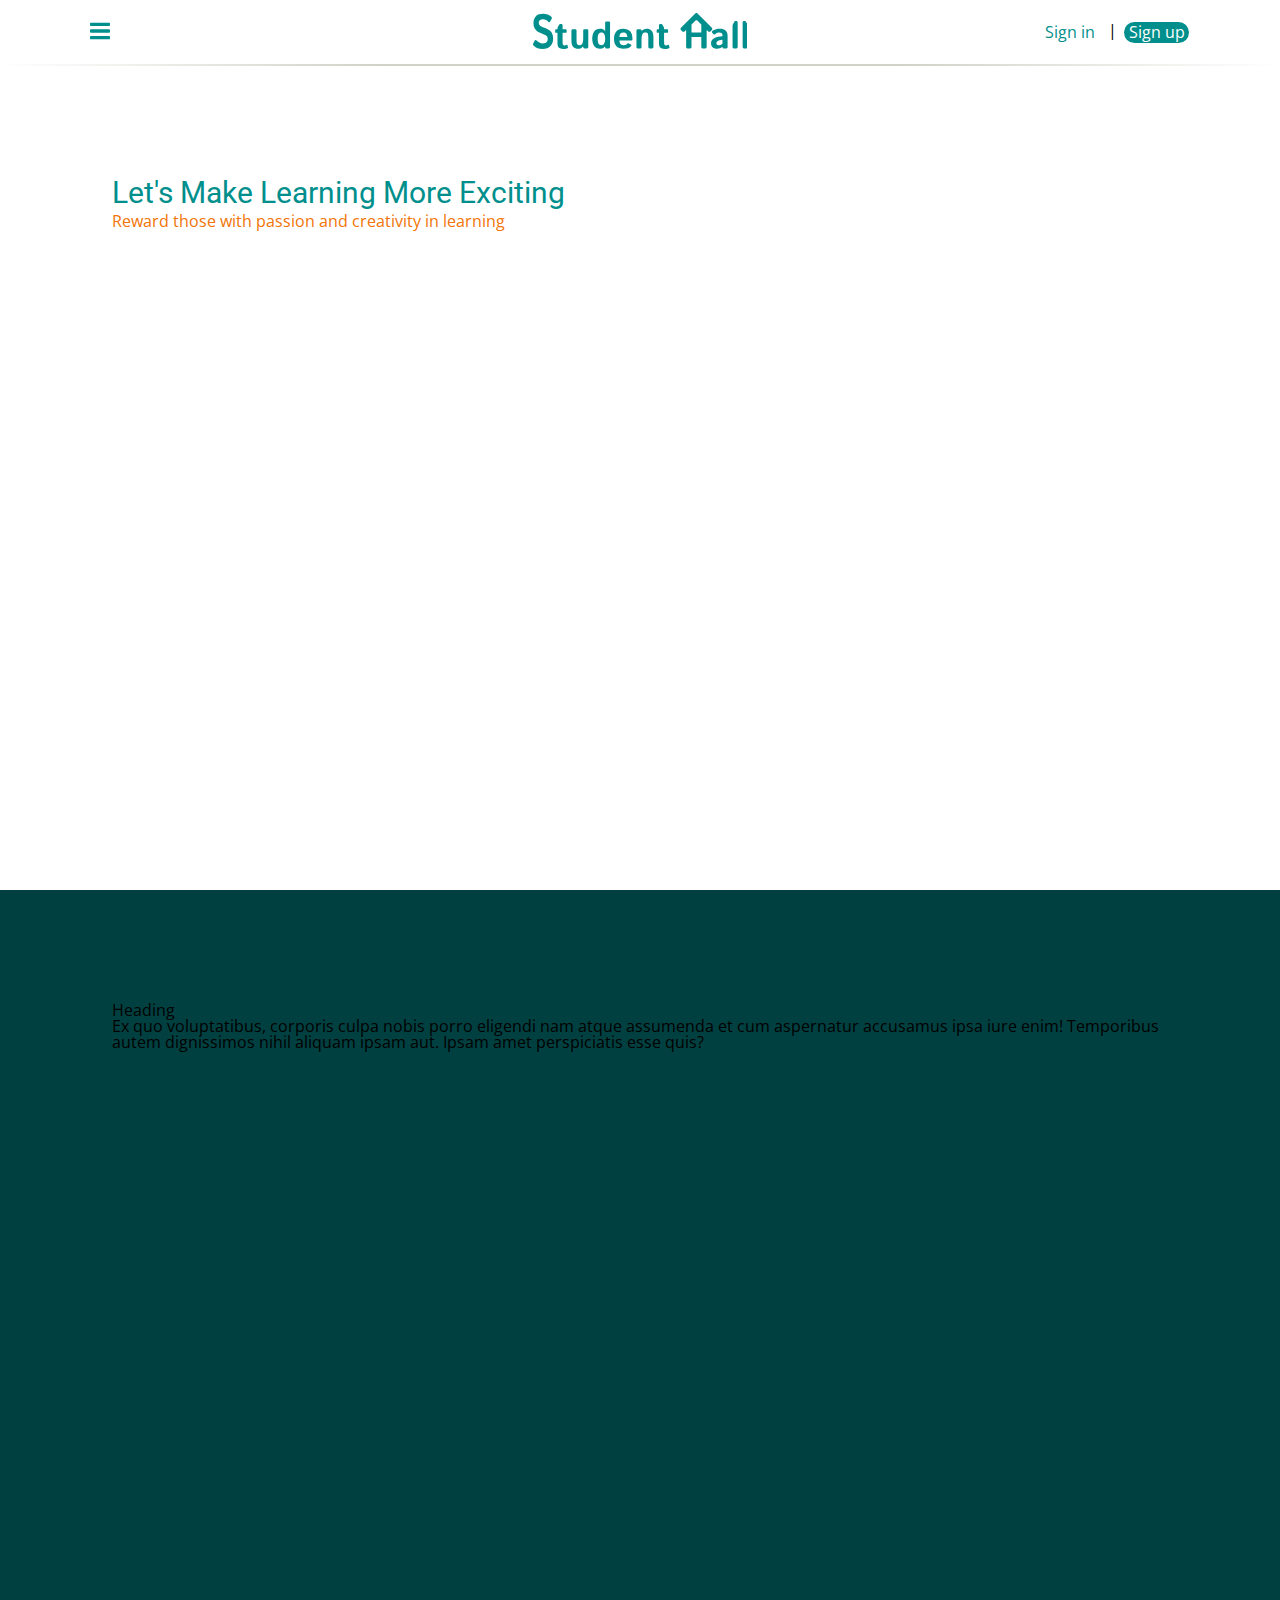
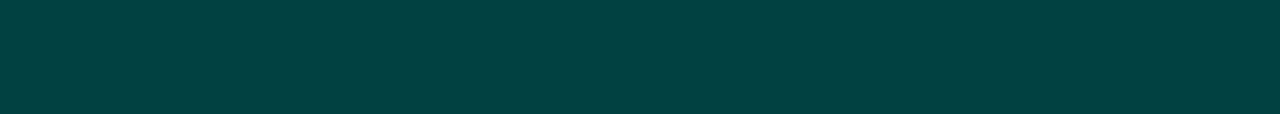
==== index.html @ b94df8e5 "Update on index" ====
<!DOCTYPE html>
<html lang="en">
<head>
    <meta charset="UTF-8">
    <meta name="viewport" content="width=device-width, initial-scale=1.0">
    <title>Student Hall</title>
    <link rel="stylesheet" href="CSS/reset.css">
    <link rel="stylesheet" href="CSS/Index.css">
</head>

<body>
    <div id="outer" onclick="closeNav()"></div>
    <div id="main">
        
        <div class="nav-bar">
            <div id="burger" onclick="closeNav()"></div>
            <div class="item-1 self-center pos-relat" onclick="openNav()">
                <svg xmlns="http://www.w3.org/2000/svg" xmlns:xlink="http://www.w3.org/1999/xlink" viewBox="0 0 512 512" class="sidebar fill-primary" height="20px">
                    <path d="M487.6,298.5H25.2C0,298.5,0,281.2,0,256s0-42.5,25.2-42.5h461.6c25.2,0,25.2,17.3,25.2,42.5
                        S512,298.5,487.6,298.5L487.6,298.5z M487.6,127.6H25.2C0,127.6,0,110.3,0,85.1s0-42.5,25.2-42.5h461.6c25.2,0,25.2,17.3,25.2,42.5
                        S512,127.6,487.6,127.6L487.6,127.6z M25.2,384.4h461.6c25.2,0,25.2,17.3,25.2,42.5c0,25.2,0,42.5-25.2,42.5H25.2
                        C0,469.5,0,452.1,0,426.9C0,401.7,0,384.4,25.2,384.4z"/>
                </svg>
            </div>
            <div id="mySidenav" class="sidenav">
                <a href="javascript:void(0)" class="closebtn" onclick="closeNav()">&times;</a>
                <a href="#" class="profile-box">
                    <svg xmlns="http://www.w3.org/2000/svg" viewBox="0 0 402.161 402.161" class="profile" height="36">
                        <path d="M201.08,49.778c-38.794,0-70.355,31.561-70.355,70.355c0,18.828,7.425,40.193,19.862,57.151c14.067,19.181,32,29.745,50.493,29.745c18.494,0,36.426-10.563,50.494-29.745c12.437-16.958,19.862-38.323,19.862-57.151C271.436,81.339,239.874,49.778,201.08,49.778z M201.08,192.029c-13.396,0-27.391-8.607-38.397-23.616c-10.46-14.262-16.958-32.762-16.958-48.28c0-30.523,24.832-55.355,55.355-55.355s55.355,24.832,55.355,55.355C256.436,151.824,230.372,192.029,201.08,192.029z"/>
                        <path d="M201.08,0C109.387,0,34.788,74.598,34.788,166.292c0,91.693,74.598,166.292,166.292,166.292s166.292-74.598,166.292-166.292C367.372,74.598,292.773,0,201.08,0z M201.08,317.584c-30.099-0.001-58.171-8.839-81.763-24.052c0.82-22.969,11.218-44.503,28.824-59.454c6.996-5.941,17.212-6.59,25.422-1.615c8.868,5.374,18.127,8.099,27.52,8.099c9.391,0,18.647-2.724,27.511-8.095c8.201-4.97,18.39-4.345,25.353,1.555c17.619,14.93,28.076,36.526,28.895,59.512C259.25,308.746,231.178,317.584,201.08,317.584z M296.981,283.218c-3.239-23.483-15.011-45.111-33.337-60.64c-11.89-10.074-29.1-11.256-42.824-2.939c-12.974,7.861-26.506,7.86-39.483-0.004c-13.74-8.327-30.981-7.116-42.906,3.01c-18.31,15.549-30.035,37.115-33.265,60.563c-33.789-27.77-55.378-69.868-55.378-116.915C49.788,82.869,117.658,15,201.08,15c83.423,0,151.292,67.869,151.292,151.292C352.372,213.345,330.778,255.448,296.981,283.218z"/>
                        <path d="M302.806,352.372H99.354c-4.142,0-7.5,3.358-7.5,7.5c0,4.142,3.358,7.5,7.5,7.5h203.452c4.142,0,7.5-3.358,7.5-7.5C310.307,355.73,306.948,352.372,302.806,352.372z"/>
                        <path d="M302.806,387.161H99.354c-4.142,0-7.5,3.358-7.5,7.5c0,4.142,3.358,7.5,7.5,7.5h203.452c4.142,0,7.5-3.358,7.5-7.5C310.307,390.519,306.948,387.161,302.806,387.161z"/>
                    </svg>
                    <div class="name">Your Name</div> 
                </a>
                <div class="border">
                    <div class="sidenav-border"></div>
                </div>
                <div class="filler">
                    <a href="#">Setting</a>
                    <a href="#">About</a>
                    <a href="#">Contact</a>
                </div>
            </div>
            <div class=" item-2 self-center element-primary img-logo">
            <a href="index.html">
                <svg xmlns="http://www.w3.org/2000/svg" viewBox="0 0 1823.95 305.75" class="fill-primary" height="36">
                    <path d="m151.97,157.97c-5.48-6-13.39-12-23.73-18-7.44-4.27-15.56-8.16-24.35-11.7-8.79-3.53-18.77-7.63-29.93-12.3-3.62-1.47-7.19-3.3-10.7-5.5-3.52-2.2-6.72-5.53-9.62-10-2.9-4.47-4.34-10.3-4.34-17.5s1.96-13.73,5.89-18.8c3.93-5.07,8.45-8.27,13.57-9.6,5.12-1.33,10.73-2,16.83-2,8.58,0,16.83,2.47,24.74,7.4,7.91,4.93,14.14,9.4,18.69,13.4,7.13,6.27,12.82,5.67,17.06-1.8l12.56-21.8c3.31-5.73,1.71-12.13-4.81-19.2-6.62-7.2-16.42-13.2-29.39-18-12.98-4.8-25.56-7.2-37.76-7.2s-24.5,1.87-36.6,5.6c-12.1,3.73-22.8,12.2-32.1,25.4s-13.96,29.07-13.96,47.59c0,15.6,1.96,27.97,5.89,37.1,3.93,9.14,9.46,17.36,16.59,24.67s14.99,13.05,23.57,17.23c9.62,5.06,19.36,9.37,29.23,12.95,9.87,3.58,18.07,7.19,24.58,10.84,3.72,2,7.34,4.47,10.86,7.4,3.51,2.93,6.05,6.67,7.6,11.2,1.55,4.53,2.33,9.8,2.33,15.8,0,8.4-1.76,15.67-5.27,21.8-3.52,6.13-8.63,10.27-15.35,12.4-6.72,2.13-13.7,3.2-20.94,3.2-10.34,0-20.19-2.77-29.54-8.3-9.36-5.53-16.93-10.9-22.72-16.1-7.55-6.8-13.29-6.4-17.21,1.2l-11.94,23.2c-3.31,6.4-1.76,12.73,4.65,19,10.13,9.87,20.83,17.03,32.1,21.5,11.27,4.47,25.9,6.7,43.89,6.7,12.2,0,24.74-2.03,37.61-6.1,12.87-4.06,24.58-13.06,35.13-27,10.55-13.93,15.82-31.56,15.82-52.89,0-14.4-1.78-26.8-5.35-37.2-3.57-10.4-8.09-18.6-13.57-24.6Z"/>
                    <path d="m292.79,273.96c-1.14-4.03-3.52-5.22-7.13-3.57-2.28,1.04-5.43,2.09-9.46,3.18-4.03,1.08-7.65,1.63-10.86,1.63-6.31,0-10.21-2.3-11.71-6.9-1.5-4.6-2.25-12.17-2.25-22.72v-74.83c0-1.16.94-2.1,2.1-2.1h23.03c6.1,0,9.15-2.58,9.15-7.75v-15.51c0-5.17-3.05-7.75-9.15-7.75h-23.03c-1.16,0-2.1-.94-2.1-2.1v-31.48c0-6.3-5.11-11.4-11.4-11.4h-8.76c-3.1,0-5.79,1.97-8.06,5.89l-11.94,20.94c-2.17,3.83-3.26,8.06-3.26,12.72v3.33c0,1.16-.94,2.1-2.1,2.1h-8.45c-6.1,0-9.15,2.59-9.15,7.75v15.51c0,5.17,3.05,7.75,9.15,7.75h8.45c1.16,0,2.1.94,2.1,2.1v88.01c0,19.02,5.22,31.59,15.66,37.69,10.44,6.1,23.05,9.15,37.84,9.15,6,0,11.97-.65,17.91-1.94,5.94-1.29,10.62-2.71,14.04-4.27,3.62-1.65,4.96-4.24,4.03-7.75l-4.65-17.68Z"/>
                    <path d="m460.35,137.64h-24.63c-6.16,0-9.24,3.1-9.24,9.31v61.1c0,26.57-2.77,44.07-8.3,52.5-5.53,8.43-13.62,12.64-24.27,12.64-9.93,0-16.44-2.95-19.54-8.84-3.1-5.89-4.65-20.11-4.65-42.65v-72.65c0-6.3-5.11-11.4-11.4-11.4h-20.62c-6.3,0-11.4,5.11-11.4,11.4v83.82c0,26.88,5.27,45.39,15.82,55.52,10.55,10.13,23.73,15.2,39.55,15.2,10.17,0,18.98-1.53,26.42-4.58,5.63-2.3,10.51-6.07,14.64-11.31,1.24-1.57,3.76-.73,3.76,1.27v.11c0,6.3,5.1,11.4,11.4,11.4h20.31c6.3,0,11.4-5.1,11.4-11.4v-142.13c0-6.2-3.08-9.31-9.24-9.31Z"/>
                    <path d="m645.54,71.57h-23.75c-5.94,0-8.91,3.1-8.91,9.31v62.65c0,4.14.21,8.27.62,12.41h-.62c-5.47-8.89-11.57-14.68-18.3-17.37-6.73-2.69-14.83-4.03-24.3-4.03-24.72,0-42.1,8.4-52.14,25.2-10.04,16.8-15.07,36.58-15.07,59.32s5.02,42.52,15.07,59.32c10.04,16.8,27.42,25.2,52.14,25.2,9.47,0,17.56-1.34,24.3-4.03,5.23-2.09,10.07-6.04,14.54-11.87,1.22-1.59,3.76-.74,3.76,1.26v2.23c0,6.2,2.58,9.3,7.75,9.3h22.41c6.3,0,11.4-5.11,11.4-11.4V80.88c0-6.2-2.97-9.31-8.91-9.31Zm-32.66,154.47c0,13.96-2.85,25.31-8.55,34.04-5.7,8.74-12.54,13.11-20.52,13.11-14.38,0-23.78-4.89-28.2-14.66-4.42-9.77-6.63-22.93-6.63-39.47s2.21-29.7,6.63-39.47,13.82-14.66,28.2-14.66c7.99,0,14.83,4.37,20.52,13.1,5.7,8.74,8.55,20.08,8.55,34.04v13.96Z"/>
                    <path d="m763.01,134.54c-23.88,0-42.37,7.55-55.44,22.64-13.08,15.1-19.62,35.72-19.62,61.88s6.31,46.79,18.92,61.88c12.61,15.1,33.76,22.64,63.43,22.64,18.3,0,31.69-1.86,40.17-5.58,8.48-3.72,15.87-9.35,22.18-16.9,4.34-5.18,3.46-9.63-2.64-13.36l-15.51-9.47c-5.17-3.1-9.51-2.38-13.03,2.17-3.1,3.93-6.93,7.04-11.48,9.32-4.55,2.28-11.12,3.42-19.7,3.42s-16.9-2.22-23.73-6.67c-6.51-4.24-10.66-14.26-12.47-30.06-.14-1.25.83-2.35,2.08-2.35h100.03c5.79,0,8.69-3.1,8.69-9.3,0-31.64-6.72-54.59-20.16-68.86-13.44-14.27-34.02-21.4-61.72-21.4Zm-26.93,68.55c-1.23,0-2.18-1.05-2.09-2.27.8-10.76,3.86-19.32,9.19-25.68,5.7-6.8,13.42-10.2,23.16-10.2,12.23,0,21.14,3.56,26.74,10.67,5.23,6.64,8.01,15.07,8.36,25.29.04,1.19-.91,2.19-2.1,2.19h-63.25Z"/>
                    <path d="m966.76,134.54c-10.41,0-19.3,1.53-26.69,4.57-5.57,2.3-10.4,6.06-14.49,11.26-1.24,1.58-3.77.74-3.77-1.27v-.07c0-6.3-5.11-11.4-11.4-11.4h-20.31c-6.3,0-11.4,5.11-11.4,11.4v142.13c0,6.2,3.08,9.3,9.24,9.3h24.63c6.16,0,9.24-3.1,9.24-9.3v-61.1c0-26.57,2.75-44.07,8.26-52.5,5.51-8.43,13.72-12.64,24.64-12.64,10.29,0,16.99,2.95,20.11,8.84,3.12,5.89,4.68,20.11,4.68,42.65v72.65c0,6.3,5.1,11.4,11.4,11.4h20.62c6.3,0,11.4-5.1,11.4-11.4v-83.82c0-26.88-5.31-45.39-15.92-55.52-10.61-10.13-24.03-15.2-40.26-15.2Z"/>
                    <path d="m1635.44,149.43c-11.53-9.93-28.05-14.89-49.55-14.89-12.72,0-23.06,1.06-31.02,3.18-7.96,2.12-14.35,4.37-19.15,6.75-4.81,2.38-9.02,5.17-12.64,8.37-4.76,4.14-5.53,8.17-2.33,12.1l12.87,15.82c3.1,3.72,7.03,3.52,11.79-.62,2.69-2.27,5.71-4.52,9.07-6.75,3.36-2.22,7.34-4.19,11.94-5.89,4.6-1.71,9.9-2.56,15.9-2.56,8.48,0,15.09,1.96,19.85,5.89,4.75,3.93,7.13,10.65,7.13,20.16v4.17c0,1.13-.9,2.05-2.03,2.09-24.51.83-46.37,5.77-65.58,14.83-19.75,9.31-29.62,24.3-29.62,44.98,0,14.37,4.39,25.72,13.18,34.04,8.79,8.32,21.66,12.48,38.62,12.48,7.13,0,14.97-1.37,23.5-4.11,6.99-2.24,13.17-5.55,18.53-9.92,1.37-1.12,3.42-.15,3.42,1.62h0c0,6.2,2.81,9.3,8.44,9.3h25.62c6.25,0,9.37-3.1,9.37-9.3v-97.86c0-19.33-5.77-33.96-17.29-43.89Zm-26.13,110.39c0,.61-.27,1.2-.73,1.59-5.81,5.01-11.1,8.21-15.87,9.6-4.96,1.45-10.08,2.17-15.35,2.17-3.83,0-7.29-.62-10.39-1.86-3.1-1.24-5.38-3.18-6.82-5.82-1.45-2.64-2.17-5.76-2.17-9.38,0-4.55,1.26-8.48,3.8-11.79,2.53-3.31,6.75-6.51,12.64-9.62,5.62-2.96,16.47-5.4,32.54-7.32,1.25-.15,2.35.82,2.35,2.08v30.34Z"/>
                    <path d="m1726.94,68.47h-8.76c-3.1,0-5.79,1.97-8.06,5.89l-11.94,20.94c-2.17,3.83-3.26,8.06-3.26,12.72v181.06c0,6.3,5.1,11.4,11.4,11.4h20.62c6.3,0,11.4-5.1,11.4-11.4V79.88c0-6.3-5.11-11.4-11.4-11.4Z"/>
                    <path d="m1791.93,68.47h8.76c3.1,0,5.79,1.97,8.06,5.89l11.94,20.94c2.17,3.83,3.26,8.06,3.26,12.72v181.06c0,6.3-5.1,11.4-11.4,11.4h-20.62c-6.3,0-11.4-5.1-11.4-11.4V79.88c0-6.3,5.11-11.4,11.4-11.4Z"/>
                    <path d="m1154.76,273.96c-1.14-4.03-3.52-5.22-7.13-3.57-2.28,1.04-5.43,2.09-9.46,3.18-4.03,1.08-7.65,1.63-10.86,1.63-6.31,0-10.21-2.3-11.71-6.9-1.5-4.6-2.25-12.17-2.25-22.72v-74.83c0-1.16.94-2.1,2.1-2.1h23.03c6.1,0,9.15-2.58,9.15-7.75v-15.51c0-5.17-3.05-7.75-9.15-7.75h-25.12v-5.43c0-4.65-1.08-8.89-3.26-12.72l-11.94-20.94c-2.27-3.93-4.96-5.89-8.06-5.89h-8.76c-6.3,0-11.4,5.11-11.4,11.4v33.57h-10.55c-6.1,0-9.15,2.59-9.15,7.75v15.51c0,5.17,3.05,7.75,9.15,7.75h8.45c1.16,0,2.1.94,2.1,2.1v88.01c0,19.02,5.22,31.59,15.66,37.69,10.44,6.1,23.05,9.15,37.84,9.15,6,0,11.97-.65,17.91-1.94,5.94-1.29,10.62-2.71,14.04-4.27,3.62-1.65,4.96-4.24,4.03-7.75l-4.65-17.68Z"/>
                    <path d="m1518.97,125.63l-100.35-100.35-21.39-21.39c-5.18-5.18-13.58-5.18-18.76,0l-21.39,21.39-100.35,100.35c-5.18,5.18-5.18,13.58,0,18.76l12.01,12.02c5.18,5.18,13.58,5.18,18.76,0l9.76-9.76c1.32-1.32,3.58-.39,3.58,1.48v140.73c0,7.75,3.62,11.63,10.86,11.63h23.57c7.24,0,10.86-3.88,10.86-11.63v-82.73c0-1.16.94-2.1,2.1-2.1h79.24c1.16,0,2.1.94,2.1,2.1v82.73c0,7.75,3.62,11.63,10.86,11.63h23.57c7.24,0,10.86-3.88,10.86-11.63v-140.73c0-1.87,2.26-2.8,3.58-1.48l9.76,9.76c5.18,5.18,13.58,5.18,18.76,0l12.02-12.02c5.18-5.18,5.18-13.58,0-18.76Zm-91.5,39.93h-79.24c-1.16,0-2.1-.94-2.1-2.1v-64.82c0-.56.22-1.09.61-1.48l31.73-31.73c5.18-5.18,13.58-5.18,18.76,0l31.73,31.73c.39.39.61.93.61,1.48v64.82c0,1.16-.94,2.1-2.1,2.1Z"/>
                </svg>
            </a>
            </div>
            <div class="item-3 self-center flex">
                <a href="HTML/Sign in.html"><div class="signin pos-relat element-primary">Sign in</div></a>
                <span>|</span>
                <a href="HTML/Sign up.html"><div class="signup flex-center-all pos-relat element-primary">Sign up</div></a>
            </div>
        </div>
        <div class="nav-border"></div>
        <section class="bg-primary flex flex-column">
            <div class="slogan">
                <p class="txt-1 element-primary">Let's Make Learning More Exciting</p>
                <p class="txt-2 pos-relat element-secondary">Reward those with passion and creativity in learning</p>
            </div>
           </section>
        <section class="bg-secondary">
            <h1>Heading</h1>
            <i class="fa-solid fa-person"></i>
            <p>Ex quo voluptatibus, corporis culpa nobis porro eligendi nam atque assumenda et cum aspernatur accusamus ipsa iure enim! Temporibus autem dignissimos nihil aliquam ipsam aut. Ipsam amet perspiciatis esse quis?</p>
        </section>
    </div>
    <script>
        function openNav() {
        document.getElementById("mySidenav").style.width = "250px";
        document.getElementById("main").style.marginLeft = "250px";
        document.getElementById("outer").style.width = "100vw";
        document.getElementById("outer").style.height = "100vh";
        document.getElementById("outer").style.marginLeft = "250px";
        document.getElementById("burger").style.width = "100vw";
        document.getElementById("burger").style.height = "64px";
        }

        function closeNav() {
        document.getElementById("mySidenav").style.width = "0";
        document.getElementById("main").style.marginLeft = "0";
        document.getElementById("outer").style.width = "0";
        document.getElementById("burger").style.width = "0";
        document.getElementById("burger").style.height = "0";
        }
    </script>
</body>

</html>
---- CSS/Index.css ----
/* //////////////////////CONFIG////////////////////// #f5f5e1 */

@import url('https://fonts.googleapis.com/css2?family=Open+Sans:wght@300;400;700&family=Roboto&display=swap');
@import url('https://fonts.googleapis.com/css2?family=Source+Sans+3:wght@600&display=swap');

:root{
    font-size: 16px;
    font-family: "Open Sans";
    position: relative;
    overflow-x: hidden;
    --backgorund-primary: white;
    --background-secondary: #014040;
    --background-extra: rgb(147, 201, 131);
    --element-primary: #008f8c;
    --element-secondary: #f27405;
    --extra: #d2d1c7;
    --transition-speed: 400ms;
}

a {
    text-decoration: none;
    color: inherit;
}

.bg-primary{
    background: var(--backgorund-primary);
}

.bg-secondary{
    background: var(--background-secondary)
}

.element-primary{
    color: var(--element-primary);
}

.element-secondary{
    color: var(--element-secondary);
}

.self-center{
    justify-self: center;
}

.flex{
    display: flex;
}

.flex-center{
    display: flex;
    justify-content: center;
}

.flex-center-all{
    display: flex;
    justify-content: center;
    align-items: center;
}

.flex-column{
    flex-direction: column;
}

.pos-relat{
    position: relative;
}

.pos-abso{
    position: absolute;
}

.no-text-decor{
    text-decoration: none;
}

.fill-primary{
    fill: var(--element-primary);
}

.font{
    font-family: 'Source Sans 3', sans-serif;
}

/* //////////////////////CONFIG/////////////////////// */
/* ///////////////////////CODE//////////////////////// */

body{
    width: 100vw;
    height: 100vh;
}

.nav-bar{
    height: 64px;
    display: grid;
    grid-template-columns: 25% 25% 25% 25%;
    grid-auto-flow: column;
    align-items: center;
    background: var(--backgorund-primary);
}

#burger{
    position: absolute;
    width:  0;
    height: 0;
    z-index: 1;
}

.item-1{
    right: 60px;
    cursor: pointer;
}

.sidenav{
    width: 0;
    height: 100%;
    position: fixed;
    top: 0;
    left: 0;
    z-index: 1;
    overflow-x: hidden;
    transition: 0.5s;
    background: var(--background-secondary  );
    padding-top: 60px;
    
}

.profile-box{
    height: 20px;
    position: relative;
    bottom: 5px;
}

.profile{
    position: relative;
    bottom: 6px;
    right: 10px;
    fill: #ffffff;
}

.name{
    width: 135px;
    position: relative;
    bottom: 40px;
    left: 40px;
    font-weight: 300;
}

.border{
    position: relative;
    top: 10px;
    display: flex;
    width: 245px;
    justify-content: center;
}

.sidenav-border{
    justify-self: center;
    height: 2px;
    width: 220px;
    border-radius: 99999px;
    background: var(--backgorund-primary);
}

.filler{
    position: relative;
    top: 30px;
}

.sidenav a{
    padding: 8px 8px 8px 32px;
    text-decoration: none;
    font-size: 25px;
    color: #ffffff;
    display: block;
    transition: 0.3s;
    font-weight: 500;
}
  
.sidenav a:hover{
    color: var(--element-secondary);
}
  
.sidenav .closebtn{
    position: absolute;
    top: 0;
    right: 25px;
    font-size: 36px;
    margin-left: 50px;
}

#outer{
    position: absolute;
    width: 0;
    height: o;
}

#main{
    transition: margin-left .5s;
}

.item-2{
    grid-column: span 2;
}

.img-logo{
    z-index: 1;
}

.item-3{
    width: 150px;
    justify-content: space-between;
    z-index: 1;
}

.signin{
    top: 2.5px;
    padding: 0px;
}

.signup{
    width: 65px;
    height: 21px;
    right: 6px;
    border-radius: 20px;
    background: var(--element-primary);
    color: white;
}

.nav-border{
    height: 2px;
    border-radius: 99999px;
    background: linear-gradient(90deg, var(--backgorund-primary) 0%, var(--extra) 30%, var(--extra) 70%, var(--backgorund-primary) 100%);
}

section{
    min-height: 600px;
    padding: 7rem;
}

.slogan{
    display: block;
    align-items: flex-start;
}

.curve{
    position: absolute;
}

.txt-1{
    font-family: 'Roboto', sans-serif;
    font-size: 30px;
}

.txt-2{
    top: 5px;

}

/* ///////////////////////CODE//////////////////////// */
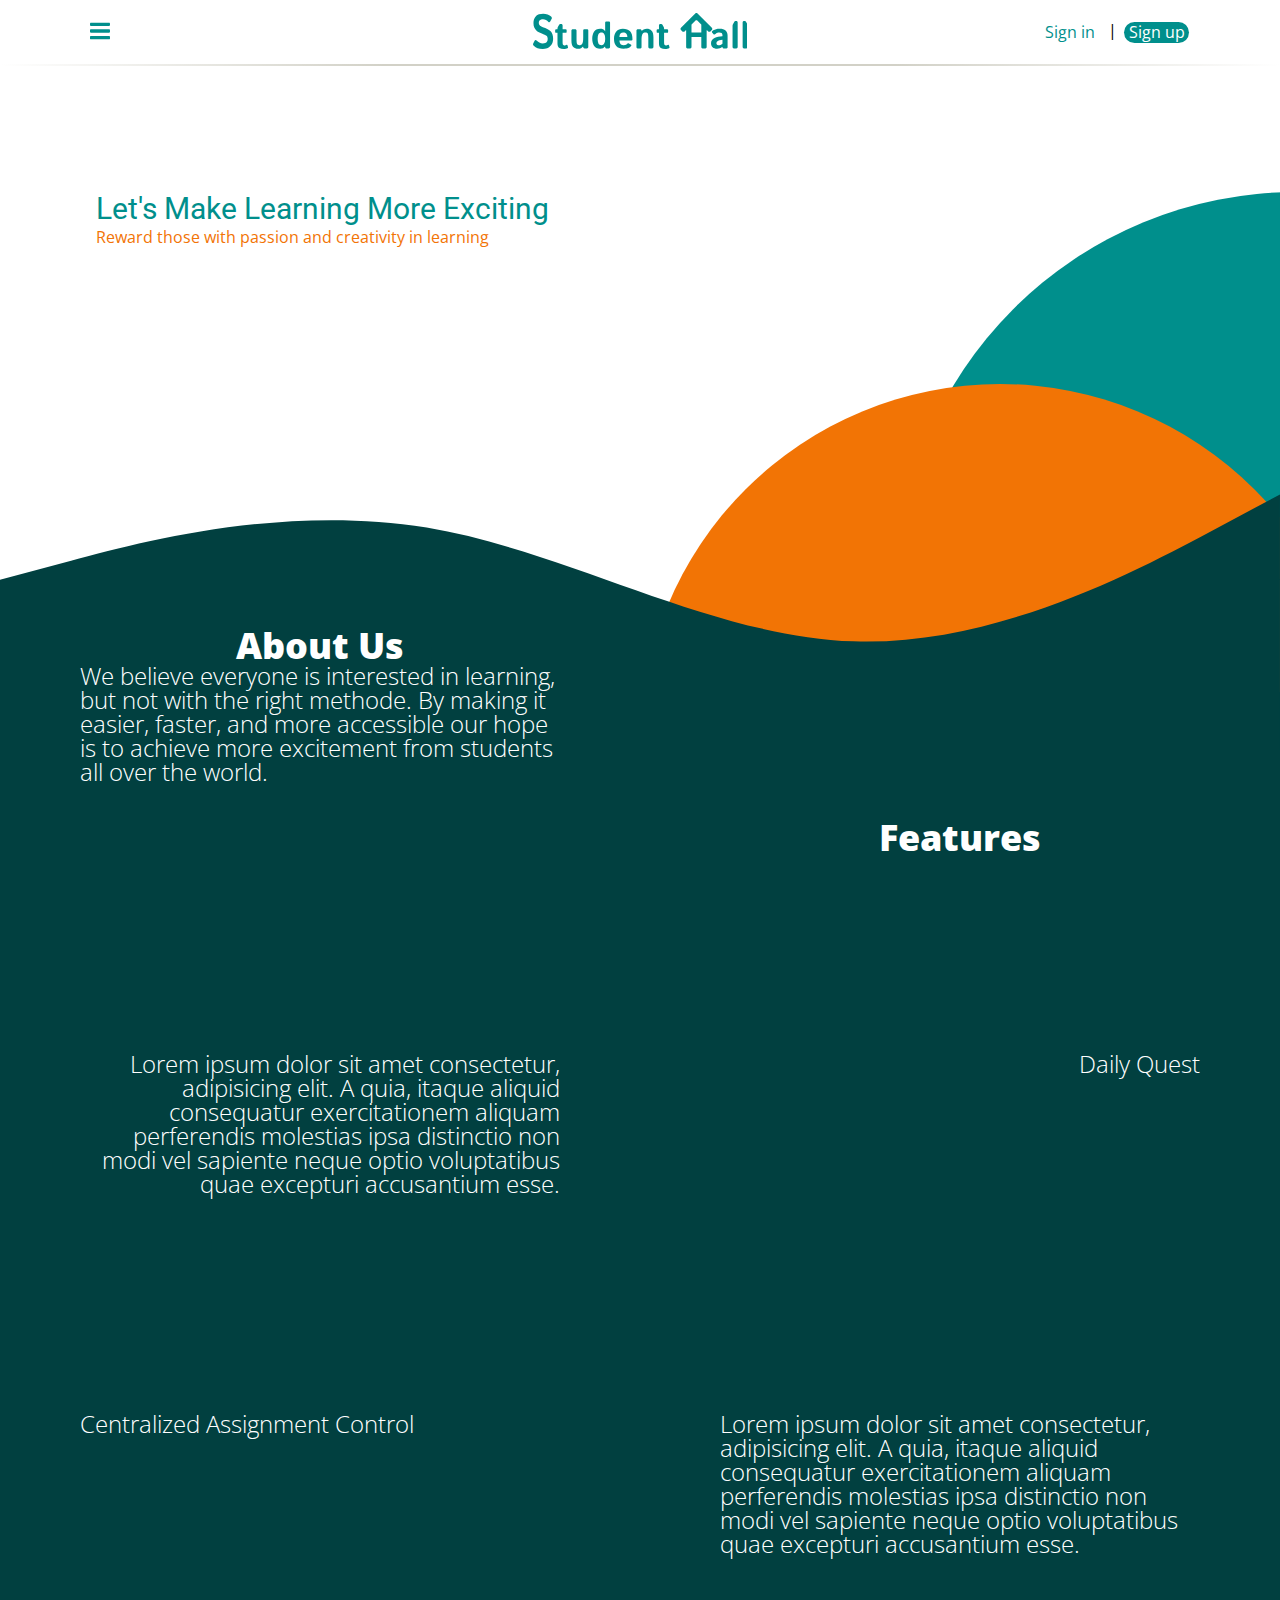
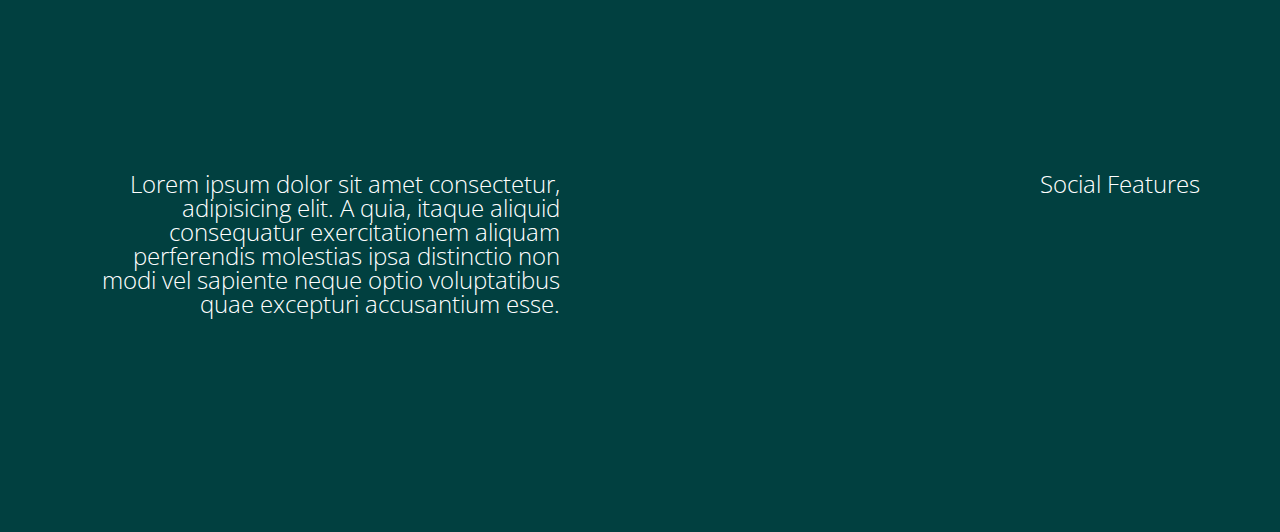
==== commit 352de911: "Lower Section Index page" ====
--- a/index.html
+++ b/index.html
@@ -1,102 +1,112 @@
 <!DOCTYPE html>
-<html lang="en">
-<head>
-    <meta charset="UTF-8">
-    <meta name="viewport" content="width=device-width, initial-scale=1.0">
-    <title>Student Hall</title>
-    <link rel="stylesheet" href="CSS/reset.css">
-    <link rel="stylesheet" href="CSS/Index.css">
-</head>
+    <html lang="en">
+        <head>
+            <meta charset="UTF-8">
+            <meta name="viewport" content="width=device-width, initial-scale=1.0">
+            <title>Student Hall</title>
+            <link rel="stylesheet" href="CSS/reset.css">
+            <link rel="stylesheet" href="CSS/Index.css">
+            <script defer src="JS/Index.Js"></script>
+        </head>
 
-<body>
-    <div id="outer" onclick="closeNav()"></div>
-    <div id="main">
-        
-        <div class="nav-bar">
-            <div id="burger" onclick="closeNav()"></div>
-            <div class="item-1 self-center pos-relat" onclick="openNav()">
-                <svg xmlns="http://www.w3.org/2000/svg" xmlns:xlink="http://www.w3.org/1999/xlink" viewBox="0 0 512 512" class="sidebar fill-primary" height="20px">
-                    <path d="M487.6,298.5H25.2C0,298.5,0,281.2,0,256s0-42.5,25.2-42.5h461.6c25.2,0,25.2,17.3,25.2,42.5
-                        S512,298.5,487.6,298.5L487.6,298.5z M487.6,127.6H25.2C0,127.6,0,110.3,0,85.1s0-42.5,25.2-42.5h461.6c25.2,0,25.2,17.3,25.2,42.5
-                        S512,127.6,487.6,127.6L487.6,127.6z M25.2,384.4h461.6c25.2,0,25.2,17.3,25.2,42.5c0,25.2,0,42.5-25.2,42.5H25.2
-                        C0,469.5,0,452.1,0,426.9C0,401.7,0,384.4,25.2,384.4z"/>
-                </svg>
-            </div>
-            <div id="mySidenav" class="sidenav">
-                <a href="javascript:void(0)" class="closebtn" onclick="closeNav()">&times;</a>
-                <a href="#" class="profile-box">
-                    <svg xmlns="http://www.w3.org/2000/svg" viewBox="0 0 402.161 402.161" class="profile" height="36">
-                        <path d="M201.08,49.778c-38.794,0-70.355,31.561-70.355,70.355c0,18.828,7.425,40.193,19.862,57.151c14.067,19.181,32,29.745,50.493,29.745c18.494,0,36.426-10.563,50.494-29.745c12.437-16.958,19.862-38.323,19.862-57.151C271.436,81.339,239.874,49.778,201.08,49.778z M201.08,192.029c-13.396,0-27.391-8.607-38.397-23.616c-10.46-14.262-16.958-32.762-16.958-48.28c0-30.523,24.832-55.355,55.355-55.355s55.355,24.832,55.355,55.355C256.436,151.824,230.372,192.029,201.08,192.029z"/>
-                        <path d="M201.08,0C109.387,0,34.788,74.598,34.788,166.292c0,91.693,74.598,166.292,166.292,166.292s166.292-74.598,166.292-166.292C367.372,74.598,292.773,0,201.08,0z M201.08,317.584c-30.099-0.001-58.171-8.839-81.763-24.052c0.82-22.969,11.218-44.503,28.824-59.454c6.996-5.941,17.212-6.59,25.422-1.615c8.868,5.374,18.127,8.099,27.52,8.099c9.391,0,18.647-2.724,27.511-8.095c8.201-4.97,18.39-4.345,25.353,1.555c17.619,14.93,28.076,36.526,28.895,59.512C259.25,308.746,231.178,317.584,201.08,317.584z M296.981,283.218c-3.239-23.483-15.011-45.111-33.337-60.64c-11.89-10.074-29.1-11.256-42.824-2.939c-12.974,7.861-26.506,7.86-39.483-0.004c-13.74-8.327-30.981-7.116-42.906,3.01c-18.31,15.549-30.035,37.115-33.265,60.563c-33.789-27.77-55.378-69.868-55.378-116.915C49.788,82.869,117.658,15,201.08,15c83.423,0,151.292,67.869,151.292,151.292C352.372,213.345,330.778,255.448,296.981,283.218z"/>
-                        <path d="M302.806,352.372H99.354c-4.142,0-7.5,3.358-7.5,7.5c0,4.142,3.358,7.5,7.5,7.5h203.452c4.142,0,7.5-3.358,7.5-7.5C310.307,355.73,306.948,352.372,302.806,352.372z"/>
-                        <path d="M302.806,387.161H99.354c-4.142,0-7.5,3.358-7.5,7.5c0,4.142,3.358,7.5,7.5,7.5h203.452c4.142,0,7.5-3.358,7.5-7.5C310.307,390.519,306.948,387.161,302.806,387.161z"/>
+        <body>
+            <div id="outer" onclick="closeNav()"></div>
+            <div id="main">
+                <div class="nav-bar">
+                    <div id="burger" onclick="closeNav()"></div>
+                    <div class="item-1 self-center pos-relat" onclick="openNav()">
+                        <svg xmlns="http://www.w3.org/2000/svg" xmlns:xlink="http://www.w3.org/1999/xlink" viewBox="0 0 512 512" class="sidebar fill-primary" height="20px">
+                            <path d="M487.6,298.5H25.2C0,298.5,0,281.2,0,256s0-42.5,25.2-42.5h461.6c25.2,0,25.2,17.3,25.2,42.5
+                                S512,298.5,487.6,298.5L487.6,298.5z M487.6,127.6H25.2C0,127.6,0,110.3,0,85.1s0-42.5,25.2-42.5h461.6c25.2,0,25.2,17.3,25.2,42.5
+                                S512,127.6,487.6,127.6L487.6,127.6z M25.2,384.4h461.6c25.2,0,25.2,17.3,25.2,42.5c0,25.2,0,42.5-25.2,42.5H25.2
+                                C0,469.5,0,452.1,0,426.9C0,401.7,0,384.4,25.2,384.4z"/>
+                        </svg>
+                    </div>
+                    <div id="mySidenav" class="sidenav">
+                        <a href="javascript:void(0)" class="closebtn" onclick="closeNav()">&times;</a>
+                        <a href="#" class="profile-box">
+                            <svg xmlns="http://www.w3.org/2000/svg" viewBox="0 0 402.161 402.161" class="profile" height="36">
+                                <path d="M201.08,49.778c-38.794,0-70.355,31.561-70.355,70.355c0,18.828,7.425,40.193,19.862,57.151c14.067,19.181,32,29.745,50.493,29.745c18.494,0,36.426-10.563,50.494-29.745c12.437-16.958,19.862-38.323,19.862-57.151C271.436,81.339,239.874,49.778,201.08,49.778z M201.08,192.029c-13.396,0-27.391-8.607-38.397-23.616c-10.46-14.262-16.958-32.762-16.958-48.28c0-30.523,24.832-55.355,55.355-55.355s55.355,24.832,55.355,55.355C256.436,151.824,230.372,192.029,201.08,192.029z"/>
+                                <path d="M201.08,0C109.387,0,34.788,74.598,34.788,166.292c0,91.693,74.598,166.292,166.292,166.292s166.292-74.598,166.292-166.292C367.372,74.598,292.773,0,201.08,0z M201.08,317.584c-30.099-0.001-58.171-8.839-81.763-24.052c0.82-22.969,11.218-44.503,28.824-59.454c6.996-5.941,17.212-6.59,25.422-1.615c8.868,5.374,18.127,8.099,27.52,8.099c9.391,0,18.647-2.724,27.511-8.095c8.201-4.97,18.39-4.345,25.353,1.555c17.619,14.93,28.076,36.526,28.895,59.512C259.25,308.746,231.178,317.584,201.08,317.584z M296.981,283.218c-3.239-23.483-15.011-45.111-33.337-60.64c-11.89-10.074-29.1-11.256-42.824-2.939c-12.974,7.861-26.506,7.86-39.483-0.004c-13.74-8.327-30.981-7.116-42.906,3.01c-18.31,15.549-30.035,37.115-33.265,60.563c-33.789-27.77-55.378-69.868-55.378-116.915C49.788,82.869,117.658,15,201.08,15c83.423,0,151.292,67.869,151.292,151.292C352.372,213.345,330.778,255.448,296.981,283.218z"/>
+                                <path d="M302.806,352.372H99.354c-4.142,0-7.5,3.358-7.5,7.5c0,4.142,3.358,7.5,7.5,7.5h203.452c4.142,0,7.5-3.358,7.5-7.5C310.307,355.73,306.948,352.372,302.806,352.372z"/>
+                                <path d="M302.806,387.161H99.354c-4.142,0-7.5,3.358-7.5,7.5c0,4.142,3.358,7.5,7.5,7.5h203.452c4.142,0,7.5-3.358,7.5-7.5C310.307,390.519,306.948,387.161,302.806,387.161z"/>
+                            </svg>
+                            <div class="name">Your Name</div> 
+                        </a>
+                        <div class="border">
+                            <div class="sidenav-border"></div>
+                        </div>
+                        <div class="filler">
+                            <a href="#">Setting</a>
+                            <a href="#">About</a>
+                            <a href="#">Contact</a>
+                        </div>
+                    </div>
+                    <div class=" item-2 self-center element-primary img-logo">
+                    <a href="index.html">
+                        <svg xmlns="http://www.w3.org/2000/svg" viewBox="0 0 1823.95 305.75" class="fill-primary" height="36">
+                            <path d="m151.97,157.97c-5.48-6-13.39-12-23.73-18-7.44-4.27-15.56-8.16-24.35-11.7-8.79-3.53-18.77-7.63-29.93-12.3-3.62-1.47-7.19-3.3-10.7-5.5-3.52-2.2-6.72-5.53-9.62-10-2.9-4.47-4.34-10.3-4.34-17.5s1.96-13.73,5.89-18.8c3.93-5.07,8.45-8.27,13.57-9.6,5.12-1.33,10.73-2,16.83-2,8.58,0,16.83,2.47,24.74,7.4,7.91,4.93,14.14,9.4,18.69,13.4,7.13,6.27,12.82,5.67,17.06-1.8l12.56-21.8c3.31-5.73,1.71-12.13-4.81-19.2-6.62-7.2-16.42-13.2-29.39-18-12.98-4.8-25.56-7.2-37.76-7.2s-24.5,1.87-36.6,5.6c-12.1,3.73-22.8,12.2-32.1,25.4s-13.96,29.07-13.96,47.59c0,15.6,1.96,27.97,5.89,37.1,3.93,9.14,9.46,17.36,16.59,24.67s14.99,13.05,23.57,17.23c9.62,5.06,19.36,9.37,29.23,12.95,9.87,3.58,18.07,7.19,24.58,10.84,3.72,2,7.34,4.47,10.86,7.4,3.51,2.93,6.05,6.67,7.6,11.2,1.55,4.53,2.33,9.8,2.33,15.8,0,8.4-1.76,15.67-5.27,21.8-3.52,6.13-8.63,10.27-15.35,12.4-6.72,2.13-13.7,3.2-20.94,3.2-10.34,0-20.19-2.77-29.54-8.3-9.36-5.53-16.93-10.9-22.72-16.1-7.55-6.8-13.29-6.4-17.21,1.2l-11.94,23.2c-3.31,6.4-1.76,12.73,4.65,19,10.13,9.87,20.83,17.03,32.1,21.5,11.27,4.47,25.9,6.7,43.89,6.7,12.2,0,24.74-2.03,37.61-6.1,12.87-4.06,24.58-13.06,35.13-27,10.55-13.93,15.82-31.56,15.82-52.89,0-14.4-1.78-26.8-5.35-37.2-3.57-10.4-8.09-18.6-13.57-24.6Z"/>
+                            <path d="m292.79,273.96c-1.14-4.03-3.52-5.22-7.13-3.57-2.28,1.04-5.43,2.09-9.46,3.18-4.03,1.08-7.65,1.63-10.86,1.63-6.31,0-10.21-2.3-11.71-6.9-1.5-4.6-2.25-12.17-2.25-22.72v-74.83c0-1.16.94-2.1,2.1-2.1h23.03c6.1,0,9.15-2.58,9.15-7.75v-15.51c0-5.17-3.05-7.75-9.15-7.75h-23.03c-1.16,0-2.1-.94-2.1-2.1v-31.48c0-6.3-5.11-11.4-11.4-11.4h-8.76c-3.1,0-5.79,1.97-8.06,5.89l-11.94,20.94c-2.17,3.83-3.26,8.06-3.26,12.72v3.33c0,1.16-.94,2.1-2.1,2.1h-8.45c-6.1,0-9.15,2.59-9.15,7.75v15.51c0,5.17,3.05,7.75,9.15,7.75h8.45c1.16,0,2.1.94,2.1,2.1v88.01c0,19.02,5.22,31.59,15.66,37.69,10.44,6.1,23.05,9.15,37.84,9.15,6,0,11.97-.65,17.91-1.94,5.94-1.29,10.62-2.71,14.04-4.27,3.62-1.65,4.96-4.24,4.03-7.75l-4.65-17.68Z"/>
+                            <path d="m460.35,137.64h-24.63c-6.16,0-9.24,3.1-9.24,9.31v61.1c0,26.57-2.77,44.07-8.3,52.5-5.53,8.43-13.62,12.64-24.27,12.64-9.93,0-16.44-2.95-19.54-8.84-3.1-5.89-4.65-20.11-4.65-42.65v-72.65c0-6.3-5.11-11.4-11.4-11.4h-20.62c-6.3,0-11.4,5.11-11.4,11.4v83.82c0,26.88,5.27,45.39,15.82,55.52,10.55,10.13,23.73,15.2,39.55,15.2,10.17,0,18.98-1.53,26.42-4.58,5.63-2.3,10.51-6.07,14.64-11.31,1.24-1.57,3.76-.73,3.76,1.27v.11c0,6.3,5.1,11.4,11.4,11.4h20.31c6.3,0,11.4-5.1,11.4-11.4v-142.13c0-6.2-3.08-9.31-9.24-9.31Z"/>
+                            <path d="m645.54,71.57h-23.75c-5.94,0-8.91,3.1-8.91,9.31v62.65c0,4.14.21,8.27.62,12.41h-.62c-5.47-8.89-11.57-14.68-18.3-17.37-6.73-2.69-14.83-4.03-24.3-4.03-24.72,0-42.1,8.4-52.14,25.2-10.04,16.8-15.07,36.58-15.07,59.32s5.02,42.52,15.07,59.32c10.04,16.8,27.42,25.2,52.14,25.2,9.47,0,17.56-1.34,24.3-4.03,5.23-2.09,10.07-6.04,14.54-11.87,1.22-1.59,3.76-.74,3.76,1.26v2.23c0,6.2,2.58,9.3,7.75,9.3h22.41c6.3,0,11.4-5.11,11.4-11.4V80.88c0-6.2-2.97-9.31-8.91-9.31Zm-32.66,154.47c0,13.96-2.85,25.31-8.55,34.04-5.7,8.74-12.54,13.11-20.52,13.11-14.38,0-23.78-4.89-28.2-14.66-4.42-9.77-6.63-22.93-6.63-39.47s2.21-29.7,6.63-39.47,13.82-14.66,28.2-14.66c7.99,0,14.83,4.37,20.52,13.1,5.7,8.74,8.55,20.08,8.55,34.04v13.96Z"/>
+                            <path d="m763.01,134.54c-23.88,0-42.37,7.55-55.44,22.64-13.08,15.1-19.62,35.72-19.62,61.88s6.31,46.79,18.92,61.88c12.61,15.1,33.76,22.64,63.43,22.64,18.3,0,31.69-1.86,40.17-5.58,8.48-3.72,15.87-9.35,22.18-16.9,4.34-5.18,3.46-9.63-2.64-13.36l-15.51-9.47c-5.17-3.1-9.51-2.38-13.03,2.17-3.1,3.93-6.93,7.04-11.48,9.32-4.55,2.28-11.12,3.42-19.7,3.42s-16.9-2.22-23.73-6.67c-6.51-4.24-10.66-14.26-12.47-30.06-.14-1.25.83-2.35,2.08-2.35h100.03c5.79,0,8.69-3.1,8.69-9.3,0-31.64-6.72-54.59-20.16-68.86-13.44-14.27-34.02-21.4-61.72-21.4Zm-26.93,68.55c-1.23,0-2.18-1.05-2.09-2.27.8-10.76,3.86-19.32,9.19-25.68,5.7-6.8,13.42-10.2,23.16-10.2,12.23,0,21.14,3.56,26.74,10.67,5.23,6.64,8.01,15.07,8.36,25.29.04,1.19-.91,2.19-2.1,2.19h-63.25Z"/>
+                            <path d="m966.76,134.54c-10.41,0-19.3,1.53-26.69,4.57-5.57,2.3-10.4,6.06-14.49,11.26-1.24,1.58-3.77.74-3.77-1.27v-.07c0-6.3-5.11-11.4-11.4-11.4h-20.31c-6.3,0-11.4,5.11-11.4,11.4v142.13c0,6.2,3.08,9.3,9.24,9.3h24.63c6.16,0,9.24-3.1,9.24-9.3v-61.1c0-26.57,2.75-44.07,8.26-52.5,5.51-8.43,13.72-12.64,24.64-12.64,10.29,0,16.99,2.95,20.11,8.84,3.12,5.89,4.68,20.11,4.68,42.65v72.65c0,6.3,5.1,11.4,11.4,11.4h20.62c6.3,0,11.4-5.1,11.4-11.4v-83.82c0-26.88-5.31-45.39-15.92-55.52-10.61-10.13-24.03-15.2-40.26-15.2Z"/>
+                            <path d="m1635.44,149.43c-11.53-9.93-28.05-14.89-49.55-14.89-12.72,0-23.06,1.06-31.02,3.18-7.96,2.12-14.35,4.37-19.15,6.75-4.81,2.38-9.02,5.17-12.64,8.37-4.76,4.14-5.53,8.17-2.33,12.1l12.87,15.82c3.1,3.72,7.03,3.52,11.79-.62,2.69-2.27,5.71-4.52,9.07-6.75,3.36-2.22,7.34-4.19,11.94-5.89,4.6-1.71,9.9-2.56,15.9-2.56,8.48,0,15.09,1.96,19.85,5.89,4.75,3.93,7.13,10.65,7.13,20.16v4.17c0,1.13-.9,2.05-2.03,2.09-24.51.83-46.37,5.77-65.58,14.83-19.75,9.31-29.62,24.3-29.62,44.98,0,14.37,4.39,25.72,13.18,34.04,8.79,8.32,21.66,12.48,38.62,12.48,7.13,0,14.97-1.37,23.5-4.11,6.99-2.24,13.17-5.55,18.53-9.92,1.37-1.12,3.42-.15,3.42,1.62h0c0,6.2,2.81,9.3,8.44,9.3h25.62c6.25,0,9.37-3.1,9.37-9.3v-97.86c0-19.33-5.77-33.96-17.29-43.89Zm-26.13,110.39c0,.61-.27,1.2-.73,1.59-5.81,5.01-11.1,8.21-15.87,9.6-4.96,1.45-10.08,2.17-15.35,2.17-3.83,0-7.29-.62-10.39-1.86-3.1-1.24-5.38-3.18-6.82-5.82-1.45-2.64-2.17-5.76-2.17-9.38,0-4.55,1.26-8.48,3.8-11.79,2.53-3.31,6.75-6.51,12.64-9.62,5.62-2.96,16.47-5.4,32.54-7.32,1.25-.15,2.35.82,2.35,2.08v30.34Z"/>
+                            <path d="m1726.94,68.47h-8.76c-3.1,0-5.79,1.97-8.06,5.89l-11.94,20.94c-2.17,3.83-3.26,8.06-3.26,12.72v181.06c0,6.3,5.1,11.4,11.4,11.4h20.62c6.3,0,11.4-5.1,11.4-11.4V79.88c0-6.3-5.11-11.4-11.4-11.4Z"/>
+                            <path d="m1791.93,68.47h8.76c3.1,0,5.79,1.97,8.06,5.89l11.94,20.94c2.17,3.83,3.26,8.06,3.26,12.72v181.06c0,6.3-5.1,11.4-11.4,11.4h-20.62c-6.3,0-11.4-5.1-11.4-11.4V79.88c0-6.3,5.11-11.4,11.4-11.4Z"/>
+                            <path d="m1154.76,273.96c-1.14-4.03-3.52-5.22-7.13-3.57-2.28,1.04-5.43,2.09-9.46,3.18-4.03,1.08-7.65,1.63-10.86,1.63-6.31,0-10.21-2.3-11.71-6.9-1.5-4.6-2.25-12.17-2.25-22.72v-74.83c0-1.16.94-2.1,2.1-2.1h23.03c6.1,0,9.15-2.58,9.15-7.75v-15.51c0-5.17-3.05-7.75-9.15-7.75h-25.12v-5.43c0-4.65-1.08-8.89-3.26-12.72l-11.94-20.94c-2.27-3.93-4.96-5.89-8.06-5.89h-8.76c-6.3,0-11.4,5.11-11.4,11.4v33.57h-10.55c-6.1,0-9.15,2.59-9.15,7.75v15.51c0,5.17,3.05,7.75,9.15,7.75h8.45c1.16,0,2.1.94,2.1,2.1v88.01c0,19.02,5.22,31.59,15.66,37.69,10.44,6.1,23.05,9.15,37.84,9.15,6,0,11.97-.65,17.91-1.94,5.94-1.29,10.62-2.71,14.04-4.27,3.62-1.65,4.96-4.24,4.03-7.75l-4.65-17.68Z"/>
+                            <path d="m1518.97,125.63l-100.35-100.35-21.39-21.39c-5.18-5.18-13.58-5.18-18.76,0l-21.39,21.39-100.35,100.35c-5.18,5.18-5.18,13.58,0,18.76l12.01,12.02c5.18,5.18,13.58,5.18,18.76,0l9.76-9.76c1.32-1.32,3.58-.39,3.58,1.48v140.73c0,7.75,3.62,11.63,10.86,11.63h23.57c7.24,0,10.86-3.88,10.86-11.63v-82.73c0-1.16.94-2.1,2.1-2.1h79.24c1.16,0,2.1.94,2.1,2.1v82.73c0,7.75,3.62,11.63,10.86,11.63h23.57c7.24,0,10.86-3.88,10.86-11.63v-140.73c0-1.87,2.26-2.8,3.58-1.48l9.76,9.76c5.18,5.18,13.58,5.18,18.76,0l12.02-12.02c5.18-5.18,5.18-13.58,0-18.76Zm-91.5,39.93h-79.24c-1.16,0-2.1-.94-2.1-2.1v-64.82c0-.56.22-1.09.61-1.48l31.73-31.73c5.18-5.18,13.58-5.18,18.76,0l31.73,31.73c.39.39.61.93.61,1.48v64.82c0,1.16-.94,2.1-2.1,2.1Z"/>
+                        </svg>
+                    </a>
+                    </div>
+                    <div class="item-3 self-center flex">
+                        <a href="HTML/Sign in.html"><div class="signin pos-relat element-primary">Sign in</div></a>
+                        <span>|</span>
+                        <a href="HTML/Sign up.html"><div class="signup flex-center-all pos-relat element-primary">Sign up</div></a>
+                    </div>
+                </div>
+                <div class="nav-border"></div>
+                <section class="flex flex-column">
+                    <div class="slogan">
+                        <p class="txt-1 element-primary">Let's Make Learning More Exciting</p>
+                        <p class="txt-2 pos-relat element-secondary">Reward those with passion and creativity in learning</p>
+                    </div>
+                    <div id="ellipse-1"></div>
+                    <div id="ellipse-2"></div>
+                </section>
+                <article>
+                    <svg xmlns="http://www.w3.org/2000/svg" viewBox="0 0 1440 320">
+                        <path fill-opacity="1" d="M0,128L80,106.7C160,85,320,43,480,69.3C640,96,800,192,960,197.3C1120,203,1280,117,1360,74.7L1440,32L1440,320L1360,320C1280,320,1120,320,960,320C800,320,640,320,480,320C320,320,160,320,80,320L0,320Z"></path>
                     </svg>
-                    <div class="name">Your Name</div> 
-                </a>
-                <div class="border">
-                    <div class="sidenav-border"></div>
+                    <div class="lower-container">
+                        <div class="lower-item">
+                            <h1 class="about-us">About Us</h1>
+                            <p>We believe everyone is interested in learning, but not with the right methode. By making it easier, faster, and more accessible our hope is to achieve more excitement from students all over the world.</p>
+                        </div>
+                        <h1 class="feature-header lower-item">Features</h1>
+                        <div class="ex-feature-1 lower-item">
+                            <p>Lorem ipsum dolor sit amet consectetur, adipisicing elit. A quia, itaque aliquid consequatur exercitationem aliquam perferendis molestias ipsa distinctio non modi vel sapiente neque optio voluptatibus quae excepturi accusantium esse.</p>
+                        </div>
+                        <div class="feature-1 lower-item">
+                            <p>Daily Quest</p>
+                        </div>
+                        <div class="feature-2 lower-item">
+                            <p>Centralized Assignment Control</p>
+                        </div>                        
+                        <div class="ex-feature-2 lower-item">
+                            <p>Lorem ipsum dolor sit amet consectetur, adipisicing elit. A quia, itaque aliquid consequatur exercitationem aliquam perferendis molestias ipsa distinctio non modi vel sapiente neque optio voluptatibus quae excepturi accusantium esse.</p>
+                        </div>
+                        <div class="ex-feature-3 lower-item">
+                            <p>Lorem ipsum dolor sit amet consectetur, adipisicing elit. A quia, itaque aliquid consequatur exercitationem aliquam perferendis molestias ipsa distinctio non modi vel sapiente neque optio voluptatibus quae excepturi accusantium esse.</p>
+                        </div>
+                        <div class="feature-3 lower-item">
+                            <p>Social Features</p>
+                        </div>
                 </div>
-                <div class="filler">
-                    <a href="#">Setting</a>
-                    <a href="#">About</a>
-                    <a href="#">Contact</a>
-                </div>
-            </div>
-            <div class=" item-2 self-center element-primary img-logo">
-            <a href="index.html">
-                <svg xmlns="http://www.w3.org/2000/svg" viewBox="0 0 1823.95 305.75" class="fill-primary" height="36">
-                    <path d="m151.97,157.97c-5.48-6-13.39-12-23.73-18-7.44-4.27-15.56-8.16-24.35-11.7-8.79-3.53-18.77-7.63-29.93-12.3-3.62-1.47-7.19-3.3-10.7-5.5-3.52-2.2-6.72-5.53-9.62-10-2.9-4.47-4.34-10.3-4.34-17.5s1.96-13.73,5.89-18.8c3.93-5.07,8.45-8.27,13.57-9.6,5.12-1.33,10.73-2,16.83-2,8.58,0,16.83,2.47,24.74,7.4,7.91,4.93,14.14,9.4,18.69,13.4,7.13,6.27,12.82,5.67,17.06-1.8l12.56-21.8c3.31-5.73,1.71-12.13-4.81-19.2-6.62-7.2-16.42-13.2-29.39-18-12.98-4.8-25.56-7.2-37.76-7.2s-24.5,1.87-36.6,5.6c-12.1,3.73-22.8,12.2-32.1,25.4s-13.96,29.07-13.96,47.59c0,15.6,1.96,27.97,5.89,37.1,3.93,9.14,9.46,17.36,16.59,24.67s14.99,13.05,23.57,17.23c9.62,5.06,19.36,9.37,29.23,12.95,9.87,3.58,18.07,7.19,24.58,10.84,3.72,2,7.34,4.47,10.86,7.4,3.51,2.93,6.05,6.67,7.6,11.2,1.55,4.53,2.33,9.8,2.33,15.8,0,8.4-1.76,15.67-5.27,21.8-3.52,6.13-8.63,10.27-15.35,12.4-6.72,2.13-13.7,3.2-20.94,3.2-10.34,0-20.19-2.77-29.54-8.3-9.36-5.53-16.93-10.9-22.72-16.1-7.55-6.8-13.29-6.4-17.21,1.2l-11.94,23.2c-3.31,6.4-1.76,12.73,4.65,19,10.13,9.87,20.83,17.03,32.1,21.5,11.27,4.47,25.9,6.7,43.89,6.7,12.2,0,24.74-2.03,37.61-6.1,12.87-4.06,24.58-13.06,35.13-27,10.55-13.93,15.82-31.56,15.82-52.89,0-14.4-1.78-26.8-5.35-37.2-3.57-10.4-8.09-18.6-13.57-24.6Z"/>
-                    <path d="m292.79,273.96c-1.14-4.03-3.52-5.22-7.13-3.57-2.28,1.04-5.43,2.09-9.46,3.18-4.03,1.08-7.65,1.63-10.86,1.63-6.31,0-10.21-2.3-11.71-6.9-1.5-4.6-2.25-12.17-2.25-22.72v-74.83c0-1.16.94-2.1,2.1-2.1h23.03c6.1,0,9.15-2.58,9.15-7.75v-15.51c0-5.17-3.05-7.75-9.15-7.75h-23.03c-1.16,0-2.1-.94-2.1-2.1v-31.48c0-6.3-5.11-11.4-11.4-11.4h-8.76c-3.1,0-5.79,1.97-8.06,5.89l-11.94,20.94c-2.17,3.83-3.26,8.06-3.26,12.72v3.33c0,1.16-.94,2.1-2.1,2.1h-8.45c-6.1,0-9.15,2.59-9.15,7.75v15.51c0,5.17,3.05,7.75,9.15,7.75h8.45c1.16,0,2.1.94,2.1,2.1v88.01c0,19.02,5.22,31.59,15.66,37.69,10.44,6.1,23.05,9.15,37.84,9.15,6,0,11.97-.65,17.91-1.94,5.94-1.29,10.62-2.71,14.04-4.27,3.62-1.65,4.96-4.24,4.03-7.75l-4.65-17.68Z"/>
-                    <path d="m460.35,137.64h-24.63c-6.16,0-9.24,3.1-9.24,9.31v61.1c0,26.57-2.77,44.07-8.3,52.5-5.53,8.43-13.62,12.64-24.27,12.64-9.93,0-16.44-2.95-19.54-8.84-3.1-5.89-4.65-20.11-4.65-42.65v-72.65c0-6.3-5.11-11.4-11.4-11.4h-20.62c-6.3,0-11.4,5.11-11.4,11.4v83.82c0,26.88,5.27,45.39,15.82,55.52,10.55,10.13,23.73,15.2,39.55,15.2,10.17,0,18.98-1.53,26.42-4.58,5.63-2.3,10.51-6.07,14.64-11.31,1.24-1.57,3.76-.73,3.76,1.27v.11c0,6.3,5.1,11.4,11.4,11.4h20.31c6.3,0,11.4-5.1,11.4-11.4v-142.13c0-6.2-3.08-9.31-9.24-9.31Z"/>
-                    <path d="m645.54,71.57h-23.75c-5.94,0-8.91,3.1-8.91,9.31v62.65c0,4.14.21,8.27.62,12.41h-.62c-5.47-8.89-11.57-14.68-18.3-17.37-6.73-2.69-14.83-4.03-24.3-4.03-24.72,0-42.1,8.4-52.14,25.2-10.04,16.8-15.07,36.58-15.07,59.32s5.02,42.52,15.07,59.32c10.04,16.8,27.42,25.2,52.14,25.2,9.47,0,17.56-1.34,24.3-4.03,5.23-2.09,10.07-6.04,14.54-11.87,1.22-1.59,3.76-.74,3.76,1.26v2.23c0,6.2,2.58,9.3,7.75,9.3h22.41c6.3,0,11.4-5.11,11.4-11.4V80.88c0-6.2-2.97-9.31-8.91-9.31Zm-32.66,154.47c0,13.96-2.85,25.31-8.55,34.04-5.7,8.74-12.54,13.11-20.52,13.11-14.38,0-23.78-4.89-28.2-14.66-4.42-9.77-6.63-22.93-6.63-39.47s2.21-29.7,6.63-39.47,13.82-14.66,28.2-14.66c7.99,0,14.83,4.37,20.52,13.1,5.7,8.74,8.55,20.08,8.55,34.04v13.96Z"/>
-                    <path d="m763.01,134.54c-23.88,0-42.37,7.55-55.44,22.64-13.08,15.1-19.62,35.72-19.62,61.88s6.31,46.79,18.92,61.88c12.61,15.1,33.76,22.64,63.43,22.64,18.3,0,31.69-1.86,40.17-5.58,8.48-3.72,15.87-9.35,22.18-16.9,4.34-5.18,3.46-9.63-2.64-13.36l-15.51-9.47c-5.17-3.1-9.51-2.38-13.03,2.17-3.1,3.93-6.93,7.04-11.48,9.32-4.55,2.28-11.12,3.42-19.7,3.42s-16.9-2.22-23.73-6.67c-6.51-4.24-10.66-14.26-12.47-30.06-.14-1.25.83-2.35,2.08-2.35h100.03c5.79,0,8.69-3.1,8.69-9.3,0-31.64-6.72-54.59-20.16-68.86-13.44-14.27-34.02-21.4-61.72-21.4Zm-26.93,68.55c-1.23,0-2.18-1.05-2.09-2.27.8-10.76,3.86-19.32,9.19-25.68,5.7-6.8,13.42-10.2,23.16-10.2,12.23,0,21.14,3.56,26.74,10.67,5.23,6.64,8.01,15.07,8.36,25.29.04,1.19-.91,2.19-2.1,2.19h-63.25Z"/>
-                    <path d="m966.76,134.54c-10.41,0-19.3,1.53-26.69,4.57-5.57,2.3-10.4,6.06-14.49,11.26-1.24,1.58-3.77.74-3.77-1.27v-.07c0-6.3-5.11-11.4-11.4-11.4h-20.31c-6.3,0-11.4,5.11-11.4,11.4v142.13c0,6.2,3.08,9.3,9.24,9.3h24.63c6.16,0,9.24-3.1,9.24-9.3v-61.1c0-26.57,2.75-44.07,8.26-52.5,5.51-8.43,13.72-12.64,24.64-12.64,10.29,0,16.99,2.95,20.11,8.84,3.12,5.89,4.68,20.11,4.68,42.65v72.65c0,6.3,5.1,11.4,11.4,11.4h20.62c6.3,0,11.4-5.1,11.4-11.4v-83.82c0-26.88-5.31-45.39-15.92-55.52-10.61-10.13-24.03-15.2-40.26-15.2Z"/>
-                    <path d="m1635.44,149.43c-11.53-9.93-28.05-14.89-49.55-14.89-12.72,0-23.06,1.06-31.02,3.18-7.96,2.12-14.35,4.37-19.15,6.75-4.81,2.38-9.02,5.17-12.64,8.37-4.76,4.14-5.53,8.17-2.33,12.1l12.87,15.82c3.1,3.72,7.03,3.52,11.79-.62,2.69-2.27,5.71-4.52,9.07-6.75,3.36-2.22,7.34-4.19,11.94-5.89,4.6-1.71,9.9-2.56,15.9-2.56,8.48,0,15.09,1.96,19.85,5.89,4.75,3.93,7.13,10.65,7.13,20.16v4.17c0,1.13-.9,2.05-2.03,2.09-24.51.83-46.37,5.77-65.58,14.83-19.75,9.31-29.62,24.3-29.62,44.98,0,14.37,4.39,25.72,13.18,34.04,8.79,8.32,21.66,12.48,38.62,12.48,7.13,0,14.97-1.37,23.5-4.11,6.99-2.24,13.17-5.55,18.53-9.92,1.37-1.12,3.42-.15,3.42,1.62h0c0,6.2,2.81,9.3,8.44,9.3h25.62c6.25,0,9.37-3.1,9.37-9.3v-97.86c0-19.33-5.77-33.96-17.29-43.89Zm-26.13,110.39c0,.61-.27,1.2-.73,1.59-5.81,5.01-11.1,8.21-15.87,9.6-4.96,1.45-10.08,2.17-15.35,2.17-3.83,0-7.29-.62-10.39-1.86-3.1-1.24-5.38-3.18-6.82-5.82-1.45-2.64-2.17-5.76-2.17-9.38,0-4.55,1.26-8.48,3.8-11.79,2.53-3.31,6.75-6.51,12.64-9.62,5.62-2.96,16.47-5.4,32.54-7.32,1.25-.15,2.35.82,2.35,2.08v30.34Z"/>
-                    <path d="m1726.94,68.47h-8.76c-3.1,0-5.79,1.97-8.06,5.89l-11.94,20.94c-2.17,3.83-3.26,8.06-3.26,12.72v181.06c0,6.3,5.1,11.4,11.4,11.4h20.62c6.3,0,11.4-5.1,11.4-11.4V79.88c0-6.3-5.11-11.4-11.4-11.4Z"/>
-                    <path d="m1791.93,68.47h8.76c3.1,0,5.79,1.97,8.06,5.89l11.94,20.94c2.17,3.83,3.26,8.06,3.26,12.72v181.06c0,6.3-5.1,11.4-11.4,11.4h-20.62c-6.3,0-11.4-5.1-11.4-11.4V79.88c0-6.3,5.11-11.4,11.4-11.4Z"/>
-                    <path d="m1154.76,273.96c-1.14-4.03-3.52-5.22-7.13-3.57-2.28,1.04-5.43,2.09-9.46,3.18-4.03,1.08-7.65,1.63-10.86,1.63-6.31,0-10.21-2.3-11.71-6.9-1.5-4.6-2.25-12.17-2.25-22.72v-74.83c0-1.16.94-2.1,2.1-2.1h23.03c6.1,0,9.15-2.58,9.15-7.75v-15.51c0-5.17-3.05-7.75-9.15-7.75h-25.12v-5.43c0-4.65-1.08-8.89-3.26-12.72l-11.94-20.94c-2.27-3.93-4.96-5.89-8.06-5.89h-8.76c-6.3,0-11.4,5.11-11.4,11.4v33.57h-10.55c-6.1,0-9.15,2.59-9.15,7.75v15.51c0,5.17,3.05,7.75,9.15,7.75h8.45c1.16,0,2.1.94,2.1,2.1v88.01c0,19.02,5.22,31.59,15.66,37.69,10.44,6.1,23.05,9.15,37.84,9.15,6,0,11.97-.65,17.91-1.94,5.94-1.29,10.62-2.71,14.04-4.27,3.62-1.65,4.96-4.24,4.03-7.75l-4.65-17.68Z"/>
-                    <path d="m1518.97,125.63l-100.35-100.35-21.39-21.39c-5.18-5.18-13.58-5.18-18.76,0l-21.39,21.39-100.35,100.35c-5.18,5.18-5.18,13.58,0,18.76l12.01,12.02c5.18,5.18,13.58,5.18,18.76,0l9.76-9.76c1.32-1.32,3.58-.39,3.58,1.48v140.73c0,7.75,3.62,11.63,10.86,11.63h23.57c7.24,0,10.86-3.88,10.86-11.63v-82.73c0-1.16.94-2.1,2.1-2.1h79.24c1.16,0,2.1.94,2.1,2.1v82.73c0,7.75,3.62,11.63,10.86,11.63h23.57c7.24,0,10.86-3.88,10.86-11.63v-140.73c0-1.87,2.26-2.8,3.58-1.48l9.76,9.76c5.18,5.18,13.58,5.18,18.76,0l12.02-12.02c5.18-5.18,5.18-13.58,0-18.76Zm-91.5,39.93h-79.24c-1.16,0-2.1-.94-2.1-2.1v-64.82c0-.56.22-1.09.61-1.48l31.73-31.73c5.18-5.18,13.58-5.18,18.76,0l31.73,31.73c.39.39.61.93.61,1.48v64.82c0,1.16-.94,2.1-2.1,2.1Z"/>
-                </svg>
-            </a>
-            </div>
-            <div class="item-3 self-center flex">
-                <a href="HTML/Sign in.html"><div class="signin pos-relat element-primary">Sign in</div></a>
-                <span>|</span>
-                <a href="HTML/Sign up.html"><div class="signup flex-center-all pos-relat element-primary">Sign up</div></a>
-            </div>
-        </div>
-        <div class="nav-border"></div>
-        <section class="bg-primary flex flex-column">
-            <div class="slogan">
-                <p class="txt-1 element-primary">Let's Make Learning More Exciting</p>
-                <p class="txt-2 pos-relat element-secondary">Reward those with passion and creativity in learning</p>
-            </div>
-           </section>
-        <section class="bg-secondary">
-            <h1>Heading</h1>
-            <i class="fa-solid fa-person"></i>
-            <p>Ex quo voluptatibus, corporis culpa nobis porro eligendi nam atque assumenda et cum aspernatur accusamus ipsa iure enim! Temporibus autem dignissimos nihil aliquam ipsam aut. Ipsam amet perspiciatis esse quis?</p>
-        </section>
-    </div>
-    <script>
-        function openNav() {
-        document.getElementById("mySidenav").style.width = "250px";
-        document.getElementById("main").style.marginLeft = "250px";
-        document.getElementById("outer").style.width = "100vw";
-        document.getElementById("outer").style.height = "100vh";
-        document.getElementById("outer").style.marginLeft = "250px";
-        document.getElementById("burger").style.width = "100vw";
-        document.getElementById("burger").style.height = "64px";
-        }
+                </article>
+            </div>    
+        </body>
+        <footer>
 
-        function closeNav() {
-        document.getElementById("mySidenav").style.width = "0";
-        document.getElementById("main").style.marginLeft = "0";
-        document.getElementById("outer").style.width = "0";
-        document.getElementById("burger").style.width = "0";
-        document.getElementById("burger").style.height = "0";
-        }
-    </script>
-</body>
-
-</html>
+        </footer>
+    </html>
--- a/CSS/Index.css
+++ b/CSS/Index.css
@@ -87,6 +87,10 @@
 body{
     width: 100vw;
     height: 100vh;
+}
+
+body::-webkit-scrollbar{
+    display: none;
 }
 
 .nav-bar{
@@ -119,7 +123,7 @@
     z-index: 1;
     overflow-x: hidden;
     transition: 0.5s;
-    background: var(--background-secondary  );
+    background: var(--element-primary);
     padding-top: 60px;
     
 }
@@ -217,6 +221,10 @@
     padding: 0px;
 }
 
+.signin:hover{
+    color: var(--element-secondary);
+}
+
 .signup{
     width: 65px;
     height: 21px;
@@ -226,24 +234,22 @@
     color: white;
 }
 
+.signup:hover{
+    background: var(--element-secondary);
+}
+
 .nav-border{
     height: 2px;
     border-radius: 99999px;
     background: linear-gradient(90deg, var(--backgorund-primary) 0%, var(--extra) 30%, var(--extra) 70%, var(--backgorund-primary) 100%);
 }
 
-section{
-    min-height: 600px;
-    padding: 7rem;
-}
+section{min-height: 400px;}
 
 .slogan{
     display: block;
     align-items: flex-start;
-}
-
-.curve{
-    position: absolute;
+    margin: 8rem 6rem;
 }
 
 .txt-1{
@@ -251,9 +257,107 @@
     font-size: 30px;
 }
 
-.txt-2{
-    top: 5px;
-
-}
-
-/* ///////////////////////CODE//////////////////////// */+.txt-2{top: 5px;}
+/* ///////////////////////CODE//////////////////////// */
+
+/* ======================= BALLS ====================== */
+#ellipse-1{
+    width: 50rem;
+    height: 50rem;
+    position: absolute;
+    left: 70vw;
+    top: 15vw;
+    z-index: -1;
+    border-radius: 50%;
+    background-color: var(--element-primary);
+}
+
+#ellipse-2{
+    width: 45rem;
+    height: 45rem;
+    position: absolute;
+    left: 50vw;
+    top: 30vw;
+    z-index: -1;
+    border-radius: 50%;
+    background-color: var(--element-secondary);
+}
+/* ======================= BALLS ====================== */
+
+/* ================== LOWER SECTION =================== */
+
+/* -------------------- SEMANTICS --------------------- */
+article div{
+    background: var(--background-secondary);
+    margin: 0;
+}   
+
+article svg{fill: var(--background-secondary);}
+
+article h1{
+    color: white;
+    font-size: 36px;
+    font-weight: 800;
+}
+
+article p{
+    color: white;
+    font-size: 24px;
+    font-weight: 300;
+}
+/* -------------------- SEMANTICS --------------------- */
+
+/* ---------------------- CLASS ----------------------- */
+.lower-container{
+    display: grid;
+    grid-template-columns: 1fr 1fr;
+    grid-template-rows: 40vh 40vh 40vh 40vh;
+    margin-top: -4.7vw;
+}
+
+.lower-item{
+    padding: 0 5rem;
+    align-items: center;
+}
+
+.about-us{
+    text-align: center;
+    margin-top: -5vw;
+}
+
+.feature-header{
+    text-align: center;
+    margin-top: 10vw;
+}
+
+.feature-1{
+    text-align: right;
+}
+
+.feature-2{
+    text-align: left;
+}
+
+.feature-3{
+    text-align: right;
+}
+
+.ex-feature-1{
+    text-align: right;
+}
+
+.ex-feature-2{
+    text-align: left;
+}
+
+.ex-feature-3{
+    text-align: right;
+}
+
+/* ---------------------- CLASS ----------------------- */
+
+/* ----------------------- ID ------------------------- */
+#f-heading{margin-top: 3rem;}
+/* ----------------------- ID ------------------------- */
+
+/* ================== LOWER SECTION =================== */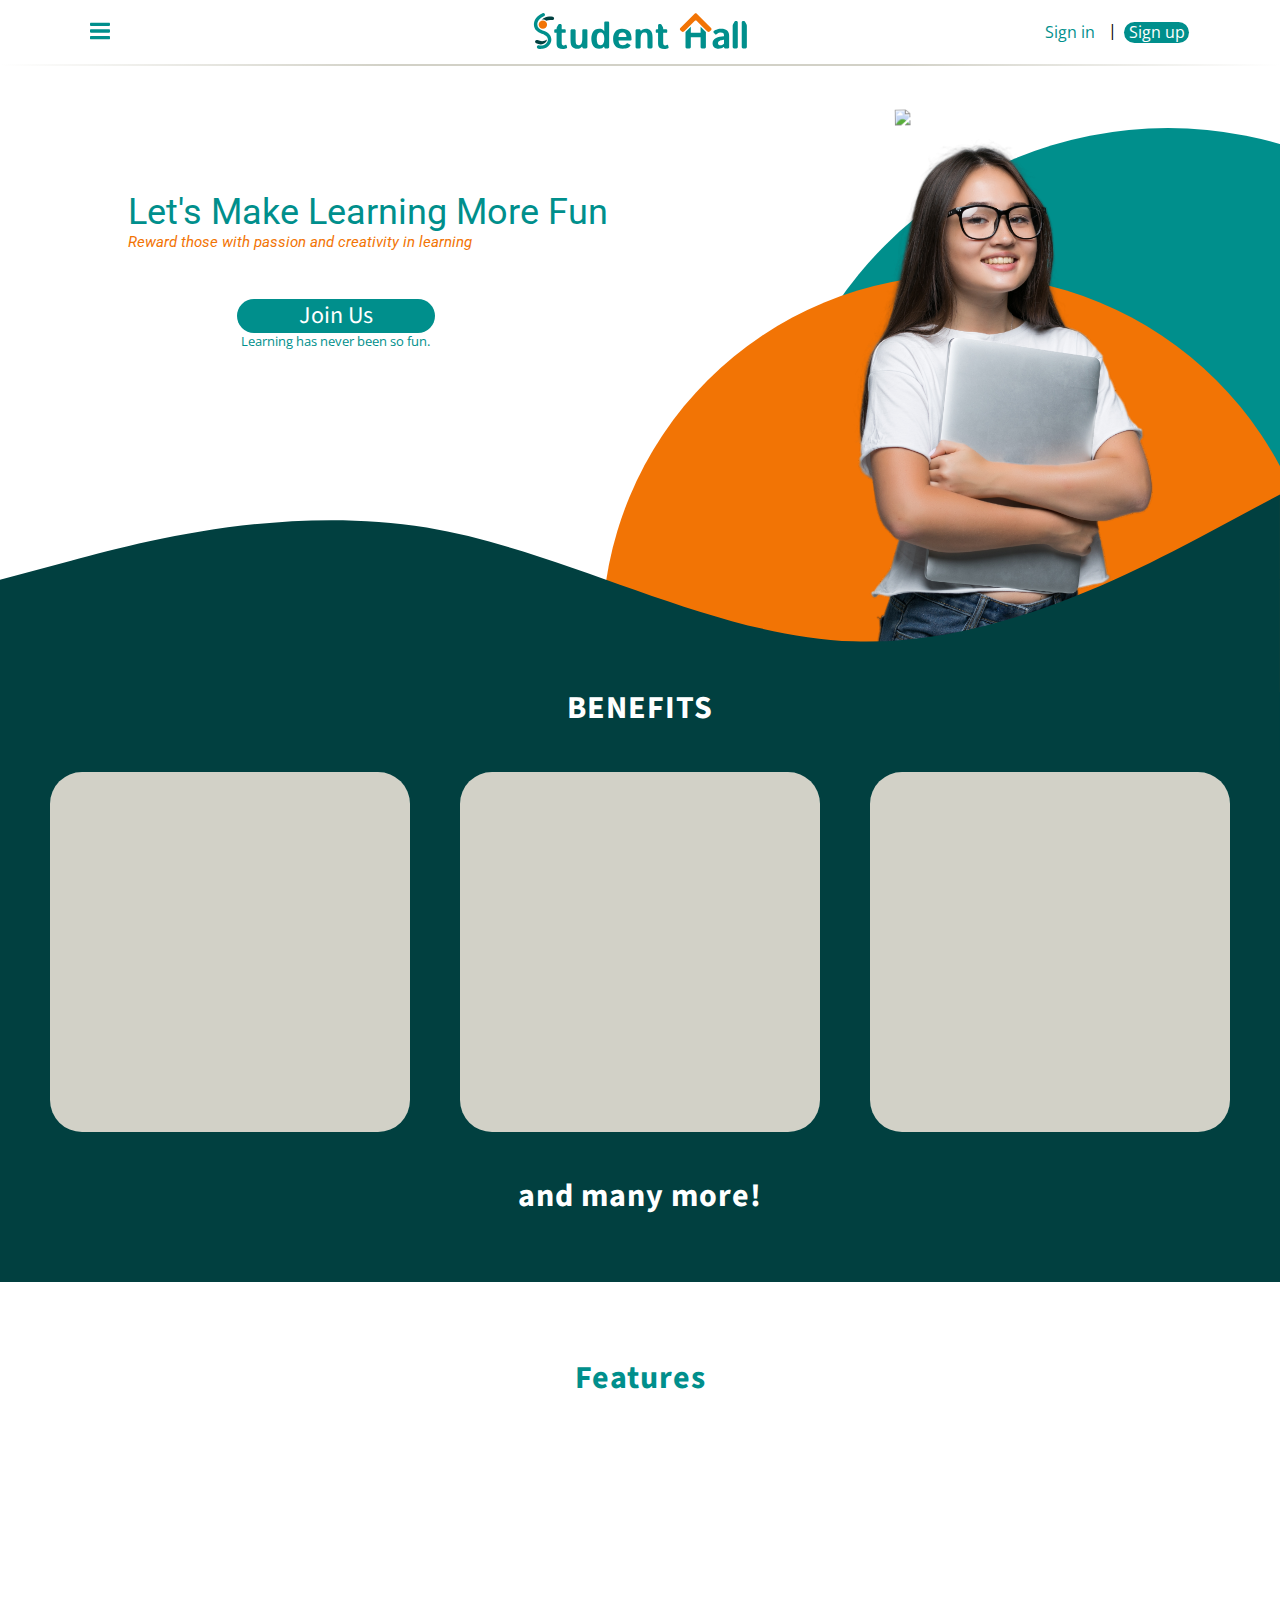
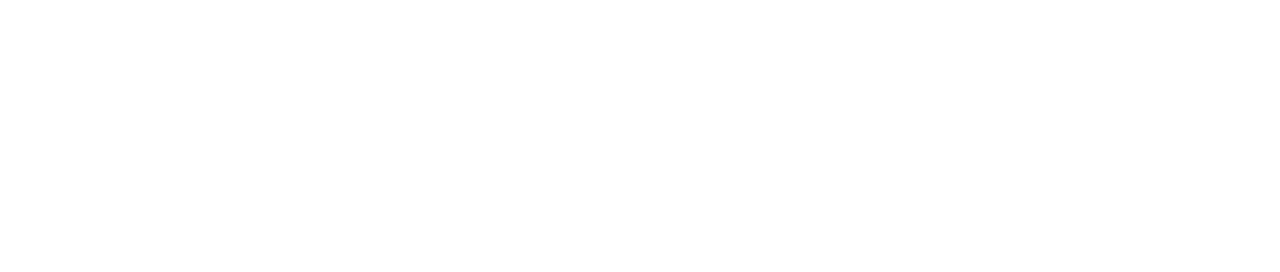
==== commit 53187220: "Update on Landing Page/Index.html and Index.css" ====
--- a/index.html
+++ b/index.html
@@ -3,6 +3,7 @@
         <head>
             <meta charset="UTF-8">
             <meta name="viewport" content="width=device-width, initial-scale=1.0">
+            <link rel="icon" href="/Bin/SVG/SH Logo.svg">
             <title>Student Hall</title>
             <link rel="stylesheet" href="CSS/reset.css">
             <link rel="stylesheet" href="CSS/Index.css">
@@ -10,10 +11,9 @@
         </head>
 
         <body>
-            <div id="outer" onclick="closeNav()"></div>
+            <div id="outer"></div>
             <div id="main">
                 <div class="nav-bar">
-                    <div id="burger" onclick="closeNav()"></div>
                     <div class="item-1 self-center pos-relat" onclick="openNav()">
                         <svg xmlns="http://www.w3.org/2000/svg" xmlns:xlink="http://www.w3.org/1999/xlink" viewBox="0 0 512 512" class="sidebar fill-primary" height="20px">
                             <path d="M487.6,298.5H25.2C0,298.5,0,281.2,0,256s0-42.5,25.2-42.5h461.6c25.2,0,25.2,17.3,25.2,42.5
@@ -45,18 +45,26 @@
                     <div class=" item-2 self-center element-primary img-logo">
                     <a href="index.html">
                         <svg xmlns="http://www.w3.org/2000/svg" viewBox="0 0 1823.95 305.75" class="fill-primary" height="36">
-                            <path d="m151.97,157.97c-5.48-6-13.39-12-23.73-18-7.44-4.27-15.56-8.16-24.35-11.7-8.79-3.53-18.77-7.63-29.93-12.3-3.62-1.47-7.19-3.3-10.7-5.5-3.52-2.2-6.72-5.53-9.62-10-2.9-4.47-4.34-10.3-4.34-17.5s1.96-13.73,5.89-18.8c3.93-5.07,8.45-8.27,13.57-9.6,5.12-1.33,10.73-2,16.83-2,8.58,0,16.83,2.47,24.74,7.4,7.91,4.93,14.14,9.4,18.69,13.4,7.13,6.27,12.82,5.67,17.06-1.8l12.56-21.8c3.31-5.73,1.71-12.13-4.81-19.2-6.62-7.2-16.42-13.2-29.39-18-12.98-4.8-25.56-7.2-37.76-7.2s-24.5,1.87-36.6,5.6c-12.1,3.73-22.8,12.2-32.1,25.4s-13.96,29.07-13.96,47.59c0,15.6,1.96,27.97,5.89,37.1,3.93,9.14,9.46,17.36,16.59,24.67s14.99,13.05,23.57,17.23c9.62,5.06,19.36,9.37,29.23,12.95,9.87,3.58,18.07,7.19,24.58,10.84,3.72,2,7.34,4.47,10.86,7.4,3.51,2.93,6.05,6.67,7.6,11.2,1.55,4.53,2.33,9.8,2.33,15.8,0,8.4-1.76,15.67-5.27,21.8-3.52,6.13-8.63,10.27-15.35,12.4-6.72,2.13-13.7,3.2-20.94,3.2-10.34,0-20.19-2.77-29.54-8.3-9.36-5.53-16.93-10.9-22.72-16.1-7.55-6.8-13.29-6.4-17.21,1.2l-11.94,23.2c-3.31,6.4-1.76,12.73,4.65,19,10.13,9.87,20.83,17.03,32.1,21.5,11.27,4.47,25.9,6.7,43.89,6.7,12.2,0,24.74-2.03,37.61-6.1,12.87-4.06,24.58-13.06,35.13-27,10.55-13.93,15.82-31.56,15.82-52.89,0-14.4-1.78-26.8-5.35-37.2-3.57-10.4-8.09-18.6-13.57-24.6Z"/>
-                            <path d="m292.79,273.96c-1.14-4.03-3.52-5.22-7.13-3.57-2.28,1.04-5.43,2.09-9.46,3.18-4.03,1.08-7.65,1.63-10.86,1.63-6.31,0-10.21-2.3-11.71-6.9-1.5-4.6-2.25-12.17-2.25-22.72v-74.83c0-1.16.94-2.1,2.1-2.1h23.03c6.1,0,9.15-2.58,9.15-7.75v-15.51c0-5.17-3.05-7.75-9.15-7.75h-23.03c-1.16,0-2.1-.94-2.1-2.1v-31.48c0-6.3-5.11-11.4-11.4-11.4h-8.76c-3.1,0-5.79,1.97-8.06,5.89l-11.94,20.94c-2.17,3.83-3.26,8.06-3.26,12.72v3.33c0,1.16-.94,2.1-2.1,2.1h-8.45c-6.1,0-9.15,2.59-9.15,7.75v15.51c0,5.17,3.05,7.75,9.15,7.75h8.45c1.16,0,2.1.94,2.1,2.1v88.01c0,19.02,5.22,31.59,15.66,37.69,10.44,6.1,23.05,9.15,37.84,9.15,6,0,11.97-.65,17.91-1.94,5.94-1.29,10.62-2.71,14.04-4.27,3.62-1.65,4.96-4.24,4.03-7.75l-4.65-17.68Z"/>
-                            <path d="m460.35,137.64h-24.63c-6.16,0-9.24,3.1-9.24,9.31v61.1c0,26.57-2.77,44.07-8.3,52.5-5.53,8.43-13.62,12.64-24.27,12.64-9.93,0-16.44-2.95-19.54-8.84-3.1-5.89-4.65-20.11-4.65-42.65v-72.65c0-6.3-5.11-11.4-11.4-11.4h-20.62c-6.3,0-11.4,5.11-11.4,11.4v83.82c0,26.88,5.27,45.39,15.82,55.52,10.55,10.13,23.73,15.2,39.55,15.2,10.17,0,18.98-1.53,26.42-4.58,5.63-2.3,10.51-6.07,14.64-11.31,1.24-1.57,3.76-.73,3.76,1.27v.11c0,6.3,5.1,11.4,11.4,11.4h20.31c6.3,0,11.4-5.1,11.4-11.4v-142.13c0-6.2-3.08-9.31-9.24-9.31Z"/>
-                            <path d="m645.54,71.57h-23.75c-5.94,0-8.91,3.1-8.91,9.31v62.65c0,4.14.21,8.27.62,12.41h-.62c-5.47-8.89-11.57-14.68-18.3-17.37-6.73-2.69-14.83-4.03-24.3-4.03-24.72,0-42.1,8.4-52.14,25.2-10.04,16.8-15.07,36.58-15.07,59.32s5.02,42.52,15.07,59.32c10.04,16.8,27.42,25.2,52.14,25.2,9.47,0,17.56-1.34,24.3-4.03,5.23-2.09,10.07-6.04,14.54-11.87,1.22-1.59,3.76-.74,3.76,1.26v2.23c0,6.2,2.58,9.3,7.75,9.3h22.41c6.3,0,11.4-5.11,11.4-11.4V80.88c0-6.2-2.97-9.31-8.91-9.31Zm-32.66,154.47c0,13.96-2.85,25.31-8.55,34.04-5.7,8.74-12.54,13.11-20.52,13.11-14.38,0-23.78-4.89-28.2-14.66-4.42-9.77-6.63-22.93-6.63-39.47s2.21-29.7,6.63-39.47,13.82-14.66,28.2-14.66c7.99,0,14.83,4.37,20.52,13.1,5.7,8.74,8.55,20.08,8.55,34.04v13.96Z"/>
-                            <path d="m763.01,134.54c-23.88,0-42.37,7.55-55.44,22.64-13.08,15.1-19.62,35.72-19.62,61.88s6.31,46.79,18.92,61.88c12.61,15.1,33.76,22.64,63.43,22.64,18.3,0,31.69-1.86,40.17-5.58,8.48-3.72,15.87-9.35,22.18-16.9,4.34-5.18,3.46-9.63-2.64-13.36l-15.51-9.47c-5.17-3.1-9.51-2.38-13.03,2.17-3.1,3.93-6.93,7.04-11.48,9.32-4.55,2.28-11.12,3.42-19.7,3.42s-16.9-2.22-23.73-6.67c-6.51-4.24-10.66-14.26-12.47-30.06-.14-1.25.83-2.35,2.08-2.35h100.03c5.79,0,8.69-3.1,8.69-9.3,0-31.64-6.72-54.59-20.16-68.86-13.44-14.27-34.02-21.4-61.72-21.4Zm-26.93,68.55c-1.23,0-2.18-1.05-2.09-2.27.8-10.76,3.86-19.32,9.19-25.68,5.7-6.8,13.42-10.2,23.16-10.2,12.23,0,21.14,3.56,26.74,10.67,5.23,6.64,8.01,15.07,8.36,25.29.04,1.19-.91,2.19-2.1,2.19h-63.25Z"/>
-                            <path d="m966.76,134.54c-10.41,0-19.3,1.53-26.69,4.57-5.57,2.3-10.4,6.06-14.49,11.26-1.24,1.58-3.77.74-3.77-1.27v-.07c0-6.3-5.11-11.4-11.4-11.4h-20.31c-6.3,0-11.4,5.11-11.4,11.4v142.13c0,6.2,3.08,9.3,9.24,9.3h24.63c6.16,0,9.24-3.1,9.24-9.3v-61.1c0-26.57,2.75-44.07,8.26-52.5,5.51-8.43,13.72-12.64,24.64-12.64,10.29,0,16.99,2.95,20.11,8.84,3.12,5.89,4.68,20.11,4.68,42.65v72.65c0,6.3,5.1,11.4,11.4,11.4h20.62c6.3,0,11.4-5.1,11.4-11.4v-83.82c0-26.88-5.31-45.39-15.92-55.52-10.61-10.13-24.03-15.2-40.26-15.2Z"/>
-                            <path d="m1635.44,149.43c-11.53-9.93-28.05-14.89-49.55-14.89-12.72,0-23.06,1.06-31.02,3.18-7.96,2.12-14.35,4.37-19.15,6.75-4.81,2.38-9.02,5.17-12.64,8.37-4.76,4.14-5.53,8.17-2.33,12.1l12.87,15.82c3.1,3.72,7.03,3.52,11.79-.62,2.69-2.27,5.71-4.52,9.07-6.75,3.36-2.22,7.34-4.19,11.94-5.89,4.6-1.71,9.9-2.56,15.9-2.56,8.48,0,15.09,1.96,19.85,5.89,4.75,3.93,7.13,10.65,7.13,20.16v4.17c0,1.13-.9,2.05-2.03,2.09-24.51.83-46.37,5.77-65.58,14.83-19.75,9.31-29.62,24.3-29.62,44.98,0,14.37,4.39,25.72,13.18,34.04,8.79,8.32,21.66,12.48,38.62,12.48,7.13,0,14.97-1.37,23.5-4.11,6.99-2.24,13.17-5.55,18.53-9.92,1.37-1.12,3.42-.15,3.42,1.62h0c0,6.2,2.81,9.3,8.44,9.3h25.62c6.25,0,9.37-3.1,9.37-9.3v-97.86c0-19.33-5.77-33.96-17.29-43.89Zm-26.13,110.39c0,.61-.27,1.2-.73,1.59-5.81,5.01-11.1,8.21-15.87,9.6-4.96,1.45-10.08,2.17-15.35,2.17-3.83,0-7.29-.62-10.39-1.86-3.1-1.24-5.38-3.18-6.82-5.82-1.45-2.64-2.17-5.76-2.17-9.38,0-4.55,1.26-8.48,3.8-11.79,2.53-3.31,6.75-6.51,12.64-9.62,5.62-2.96,16.47-5.4,32.54-7.32,1.25-.15,2.35.82,2.35,2.08v30.34Z"/>
-                            <path d="m1726.94,68.47h-8.76c-3.1,0-5.79,1.97-8.06,5.89l-11.94,20.94c-2.17,3.83-3.26,8.06-3.26,12.72v181.06c0,6.3,5.1,11.4,11.4,11.4h20.62c6.3,0,11.4-5.1,11.4-11.4V79.88c0-6.3-5.11-11.4-11.4-11.4Z"/>
-                            <path d="m1791.93,68.47h8.76c3.1,0,5.79,1.97,8.06,5.89l11.94,20.94c2.17,3.83,3.26,8.06,3.26,12.72v181.06c0,6.3-5.1,11.4-11.4,11.4h-20.62c-6.3,0-11.4-5.1-11.4-11.4V79.88c0-6.3,5.11-11.4,11.4-11.4Z"/>
-                            <path d="m1154.76,273.96c-1.14-4.03-3.52-5.22-7.13-3.57-2.28,1.04-5.43,2.09-9.46,3.18-4.03,1.08-7.65,1.63-10.86,1.63-6.31,0-10.21-2.3-11.71-6.9-1.5-4.6-2.25-12.17-2.25-22.72v-74.83c0-1.16.94-2.1,2.1-2.1h23.03c6.1,0,9.15-2.58,9.15-7.75v-15.51c0-5.17-3.05-7.75-9.15-7.75h-25.12v-5.43c0-4.65-1.08-8.89-3.26-12.72l-11.94-20.94c-2.27-3.93-4.96-5.89-8.06-5.89h-8.76c-6.3,0-11.4,5.11-11.4,11.4v33.57h-10.55c-6.1,0-9.15,2.59-9.15,7.75v15.51c0,5.17,3.05,7.75,9.15,7.75h8.45c1.16,0,2.1.94,2.1,2.1v88.01c0,19.02,5.22,31.59,15.66,37.69,10.44,6.1,23.05,9.15,37.84,9.15,6,0,11.97-.65,17.91-1.94,5.94-1.29,10.62-2.71,14.04-4.27,3.62-1.65,4.96-4.24,4.03-7.75l-4.65-17.68Z"/>
-                            <path d="m1518.97,125.63l-100.35-100.35-21.39-21.39c-5.18-5.18-13.58-5.18-18.76,0l-21.39,21.39-100.35,100.35c-5.18,5.18-5.18,13.58,0,18.76l12.01,12.02c5.18,5.18,13.58,5.18,18.76,0l9.76-9.76c1.32-1.32,3.58-.39,3.58,1.48v140.73c0,7.75,3.62,11.63,10.86,11.63h23.57c7.24,0,10.86-3.88,10.86-11.63v-82.73c0-1.16.94-2.1,2.1-2.1h79.24c1.16,0,2.1.94,2.1,2.1v82.73c0,7.75,3.62,11.63,10.86,11.63h23.57c7.24,0,10.86-3.88,10.86-11.63v-140.73c0-1.87,2.26-2.8,3.58-1.48l9.76,9.76c5.18,5.18,13.58,5.18,18.76,0l12.02-12.02c5.18-5.18,5.18-13.58,0-18.76Zm-91.5,39.93h-79.24c-1.16,0-2.1-.94-2.1-2.1v-64.82c0-.56.22-1.09.61-1.48l31.73-31.73c5.18-5.18,13.58-5.18,18.76,0l31.73,31.73c.39.39.61.93.61,1.48v64.82c0,1.16-.94,2.1-2.1,2.1Z"/>
-                        </svg>
+                            <path class="cls-3" d="m285.16,273.96c-1.14-4.03-3.52-5.22-7.13-3.57-2.28,1.04-5.43,2.09-9.46,3.18-4.03,1.08-7.65,1.63-10.86,1.63-6.31,0-10.21-2.3-11.71-6.9-1.5-4.6-2.25-12.17-2.25-22.72v-74.83c0-1.16.94-2.1,2.1-2.1h23.03c6.1,0,9.15-2.58,9.15-7.75v-15.51c0-5.17-3.05-7.75-9.15-7.75h-23.03c-1.16,0-2.1-.94-2.1-2.1v-31.48c0-6.3-5.11-11.4-11.4-11.4h-8.76c-3.1,0-5.79,1.97-8.06,5.89l-11.94,20.94c-2.17,3.83-3.26,8.06-3.26,12.72v3.33c0,1.16-.94,2.1-2.1,2.1h-8.45c-6.1,0-9.15,2.59-9.15,7.75v15.51c0,5.17,3.05,7.75,9.15,7.75h8.45c1.16,0,2.1.94,2.1,2.1v88.01c0,19.02,5.22,31.59,15.66,37.69,10.44,6.1,23.05,9.15,37.84,9.15,6,0,11.97-.65,17.91-1.94,5.94-1.29,10.62-2.71,14.04-4.27,3.62-1.65,4.96-4.24,4.03-7.75l-4.65-17.68Z"/>
+                            <path class="cls-3" d="m452.72,137.64h-24.63c-6.16,0-9.24,3.1-9.24,9.31v61.1c0,26.57-2.77,44.07-8.3,52.5-5.53,8.43-13.62,12.64-24.27,12.64-9.93,0-16.44-2.95-19.54-8.84-3.1-5.89-4.65-20.11-4.65-42.65v-72.65c0-6.3-5.11-11.4-11.4-11.4h-20.62c-6.3,0-11.4,5.11-11.4,11.4v83.82c0,26.88,5.27,45.39,15.82,55.52,10.55,10.13,23.73,15.2,39.55,15.2,10.17,0,18.98-1.53,26.42-4.58,5.63-2.3,10.51-6.07,14.64-11.31,1.24-1.57,3.76-.73,3.76,1.27v.11c0,6.3,5.1,11.4,11.4,11.4h20.31c6.3,0,11.4-5.1,11.4-11.4v-142.13c0-6.2-3.08-9.31-9.24-9.31Z"/>
+                            <path class="cls-3" d="m637.91,71.57h-23.75c-5.94,0-8.91,3.1-8.91,9.31v62.65c0,4.14.21,8.27.62,12.41h-.62c-5.47-8.89-11.57-14.68-18.3-17.37-6.73-2.69-14.83-4.03-24.3-4.03-24.72,0-42.1,8.4-52.14,25.2-10.04,16.8-15.07,36.58-15.07,59.32s5.02,42.52,15.07,59.32c10.04,16.8,27.42,25.2,52.14,25.2,9.47,0,17.56-1.34,24.3-4.03,5.23-2.09,10.07-6.04,14.54-11.87,1.22-1.59,3.76-.74,3.76,1.26v2.23c0,6.2,2.58,9.3,7.75,9.3h22.41c6.3,0,11.4-5.11,11.4-11.4V80.88c0-6.2-2.97-9.31-8.91-9.31Zm-32.66,154.47c0,13.96-2.85,25.31-8.55,34.04-5.7,8.74-12.54,13.11-20.52,13.11-14.38,0-23.78-4.89-28.2-14.66-4.42-9.77-6.63-22.93-6.63-39.47s2.21-29.7,6.63-39.47,13.82-14.66,28.2-14.66c7.99,0,14.83,4.37,20.52,13.1,5.7,8.74,8.55,20.08,8.55,34.04v13.96Z"/>
+                            <path class="cls-3" d="m755.38,134.54c-23.88,0-42.37,7.55-55.44,22.64-13.08,15.1-19.62,35.72-19.62,61.88s6.31,46.79,18.92,61.88c12.61,15.1,33.76,22.64,63.43,22.64,18.3,0,31.69-1.86,40.17-5.58,8.48-3.72,15.87-9.35,22.18-16.9,4.34-5.18,3.46-9.63-2.64-13.36l-15.51-9.47c-5.17-3.1-9.51-2.38-13.03,2.17-3.1,3.93-6.93,7.04-11.48,9.32-4.55,2.28-11.12,3.42-19.7,3.42s-16.9-2.22-23.73-6.67c-6.51-4.24-10.66-14.26-12.47-30.06-.14-1.25.83-2.35,2.08-2.35h100.03c5.79,0,8.69-3.1,8.69-9.3,0-31.64-6.72-54.59-20.16-68.86-13.44-14.27-34.02-21.4-61.72-21.4Zm-26.93,68.55c-1.23,0-2.18-1.05-2.09-2.27.8-10.76,3.86-19.32,9.19-25.68,5.7-6.8,13.42-10.2,23.16-10.2,12.23,0,21.14,3.56,26.74,10.67,5.23,6.64,8.01,15.07,8.36,25.29.04,1.19-.91,2.19-2.1,2.19h-63.25Z"/>
+                            <path class="cls-3" d="m959.13,134.54c-10.41,0-19.3,1.53-26.69,4.57-5.57,2.3-10.4,6.06-14.49,11.26-1.24,1.58-3.77.74-3.77-1.27v-.07c0-6.3-5.11-11.4-11.4-11.4h-20.31c-6.3,0-11.4,5.11-11.4,11.4v142.13c0,6.2,3.08,9.3,9.24,9.3h24.63c6.16,0,9.24-3.1,9.24-9.3v-61.1c0-26.57,2.75-44.07,8.26-52.5,5.51-8.43,13.72-12.64,24.64-12.64,10.29,0,16.99,2.95,20.11,8.84,3.12,5.89,4.68,20.11,4.68,42.65v72.65c0,6.3,5.1,11.4,11.4,11.4h20.62c6.3,0,11.4-5.1,11.4-11.4v-83.82c0-26.88-5.31-45.39-15.92-55.52-10.61-10.13-24.03-15.2-40.26-15.2Z"/>
+                            <path class="cls-3" d="m1648.49,149.43c-11.53-9.93-28.05-14.89-49.55-14.89-12.72,0-23.06,1.06-31.02,3.18-7.96,2.12-14.35,4.37-19.15,6.75-4.81,2.38-9.02,5.17-12.64,8.37-4.76,4.14-5.53,8.17-2.33,12.1l12.87,15.82c3.1,3.72,7.03,3.52,11.79-.62,2.69-2.27,5.71-4.52,9.07-6.75,3.36-2.22,7.34-4.19,11.94-5.89,4.6-1.71,9.9-2.56,15.9-2.56,8.48,0,15.09,1.96,19.85,5.89,4.75,3.93,7.13,10.65,7.13,20.16v4.17c0,1.13-.9,2.05-2.03,2.09-24.51.83-46.37,5.77-65.58,14.83-19.75,9.31-29.62,24.3-29.62,44.98,0,14.37,4.39,25.72,13.18,34.04,8.79,8.32,21.66,12.48,38.62,12.48,7.13,0,14.97-1.37,23.5-4.11,6.99-2.24,13.17-5.55,18.53-9.92,1.37-1.12,3.42-.15,3.42,1.62h0c0,6.2,2.81,9.3,8.44,9.3h25.62c6.25,0,9.37-3.1,9.37-9.3v-97.86c0-19.33-5.77-33.96-17.29-43.89Zm-26.13,110.39c0,.61-.27,1.2-.73,1.59-5.81,5.01-11.1,8.21-15.87,9.6-4.96,1.45-10.08,2.17-15.35,2.17-3.83,0-7.29-.62-10.39-1.86-3.1-1.24-5.38-3.18-6.82-5.82-1.45-2.64-2.17-5.76-2.17-9.38,0-4.55,1.26-8.48,3.8-11.79,2.53-3.31,6.75-6.51,12.64-9.62,5.62-2.96,16.47-5.4,32.54-7.32,1.25-.15,2.35.82,2.35,2.08v30.34Z"/>
+                            <path class="cls-3" d="m1727.95,68.47h-8.76c-3.1,0-5.79,1.97-8.06,5.89l-11.94,20.94c-2.17,3.83-3.26,8.06-3.26,12.72v181.06c0,6.3,5.1,11.4,11.4,11.4h20.62c6.3,0,11.4-5.1,11.4-11.4V79.88c0-6.3-5.11-11.4-11.4-11.4Z"/>
+                            <path class="cls-3" d="m1784.3,68.47h8.76c3.1,0,5.79,1.97,8.06,5.89l11.94,20.94c2.17,3.83,3.26,8.06,3.26,12.72v181.06c0,6.3-5.1,11.4-11.4,11.4h-20.62c-6.3,0-11.4-5.1-11.4-11.4V79.88c0-6.3,5.11-11.4,11.4-11.4Z"/>
+                            <path class="cls-3" d="m1147.13,273.96c-1.14-4.03-3.52-5.22-7.13-3.57-2.28,1.04-5.43,2.09-9.46,3.18-4.03,1.08-7.65,1.63-10.86,1.63-6.31,0-10.21-2.3-11.71-6.9-1.5-4.6-2.25-12.17-2.25-22.72v-74.83c0-1.16.94-2.1,2.1-2.1h23.03c6.1,0,9.15-2.58,9.15-7.75v-15.51c0-5.17-3.05-7.75-9.15-7.75h-25.12v-5.43c0-4.65-1.08-8.89-3.26-12.72l-11.94-20.94c-2.27-3.93-4.96-5.89-8.06-5.89h-8.76c-6.3,0-11.4,5.11-11.4,11.4v33.57h-10.55c-6.1,0-9.15,2.59-9.15,7.75v15.51c0,5.17,3.05,7.75,9.15,7.75h8.45c1.16,0,2.1.94,2.1,2.1v88.01c0,19.02,5.22,31.59,15.66,37.69,10.44,6.1,23.05,9.15,37.84,9.15,6,0,11.97-.65,17.91-1.94,5.94-1.29,10.62-2.71,14.04-4.27,3.62-1.65,4.96-4.24,4.03-7.75l-4.65-17.68Z"/>
+                            <g>
+                              <circle class="cls-2" cx="83.78" cy="98.9" r="35.58"/>
+                              <path class="cls-3" d="m66.07,305.24c-7.1,0-14.32-.72-21.58-2.15-7.88-1.55-13.02-9.2-11.46-17.09,1.55-7.88,9.2-13.02,17.09-11.46,23.57,4.64,40.59-1.57,50.72-7.6,12.6-7.5,21.58-19.01,24.65-31.57,1.9-7.79,2.37-19.64-6.21-31.83-8.54-12.14-24.2-21.81-45.27-27.98-9.88-2.89-18.95-6.86-26.97-11.8-7.89-4.86-14.78-10.66-20.5-17.26-11.24-12.97-17.72-28.75-18.75-45.62-.59-9.63.61-19.38,3.57-28.98,2.95-9.6,7.61-18.87,13.84-27.54C38.09,26.38,57.53,11.45,81.38,1.19c7.38-3.17,15.94.24,19.11,7.62,3.17,7.38-.24,15.94-7.62,19.11-35.75,15.38-57.76,43.33-56.06,71.21,1.37,22.47,18.32,40.61,45.35,48.52,13.98,4.09,26.29,9.56,36.59,16.26,10.02,6.52,18.2,14.22,24.31,22.9,11.6,16.48,15.39,36.19,10.68,55.48-4.91,20.1-18.77,38.2-38.04,49.67-9.94,5.92-20.94,9.92-32.69,11.89-5.56.93-11.21,1.4-16.95,1.4Z"/>
+                              <path class="cls-1" d="m167.35,31.5c-10.56-2.01-20.98-2.61-30.98-1.78-9.95.83-19.8,3.09-29.28,6.73-11.7,4.49-23.02,11.07-34.24,19.92,3.5-.9,7.16-1.37,10.93-1.37,10.97,0,21.01,4.03,28.7,10.68,15.74-7.23,31.84-8.95,49.41-5.6,7.89,1.5,15.51-3.68,17.01-11.57,1.5-7.89-3.68-15.51-11.57-17.01Z"/>
+                              <path class="cls-1" d="m117.97,225.93c0-.36,0-.72,0-1.07-22.92,17.04-47.91,18.64-80.29,5.32-7.43-3.06-15.93.49-18.99,7.92-3.06,7.43.49,15.93,7.92,18.99,13.41,5.52,26.18,8.97,38.37,10.36.95.03,1.9.05,2.84.05,22.72,0,49.56-16.39,50.15-41.56Z"/>
+                            </g>
+                            <g>
+                              <path class="cls-3" d="m1423.39,116.85v47.82c0,1.15-.93,2.09-2.09,2.09h-78.83c-1.15,0-2.09-.93-2.09-2.09v-47.82l-45.05,45v127.55c0,7.71,3.6,11.57,10.8,11.57h23.45c7.2,0,10.8-3.86,10.8-11.57v-82.3c0-1.15.93-2.09,2.09-2.09h78.83c1.15,0,2.09.93,2.09,2.09v82.3c0,7.71,3.6,11.57,10.8,11.57h23.45c7.2,0,10.8-3.86,10.8-11.57v-127.55l-45.05-45Z"/>
+                              <path class="cls-2" d="m1472,147.93l9.71,9.71c5.15,5.15,13.51,5.15,18.66,0l11.95-11.95c5.15-5.15,5.15-13.51,0-18.66l-99.83-99.83-21.28-21.28c-5.15-5.15-13.51-5.15-18.66,0l-21.28,21.28-99.83,99.83c-5.15,5.15-5.15,13.51,0,18.66l11.95,11.95c5.15,5.15,13.51,5.15,18.66,0l9.71-9.71,49.22-49.17,31.56-31.56c5.15-5.15,13.51-5.15,18.66,0l31.56,31.56,49.22,49.17Z"/>
+                            </g>
+                          </svg>
                     </a>
                     </div>
                     <div class="item-3 self-center flex">
@@ -68,41 +76,36 @@
                 <div class="nav-border"></div>
                 <section class="flex flex-column">
                     <div class="slogan">
-                        <p class="txt-1 element-primary">Let's Make Learning More Exciting</p>
+                        <p class="txt-1 element-primary">Let's Make Learning More Fun</p>
                         <p class="txt-2 pos-relat element-secondary">Reward those with passion and creativity in learning</p>
+                    </div>
+                    <div class="join">
+                        <span class="join-btn">Join Us</span>
+                        <p class="join-slogan">Learning has never been so fun.</p>
                     </div>
                     <div id="ellipse-1"></div>
                     <div id="ellipse-2"></div>
+                    <div class="hero-img">
+                        <img class="img-2" src="Bin/SVG/Student 2.svg" height="660">
+                        <img class="img-1" src="Bin/SVG/Student 1.svg" height="580">
+                    </div>
                 </section>
                 <article>
                     <svg xmlns="http://www.w3.org/2000/svg" viewBox="0 0 1440 320">
                         <path fill-opacity="1" d="M0,128L80,106.7C160,85,320,43,480,69.3C640,96,800,192,960,197.3C1120,203,1280,117,1360,74.7L1440,32L1440,320L1360,320C1280,320,1120,320,960,320C800,320,640,320,480,320C320,320,160,320,80,320L0,320Z"></path>
                     </svg>
-                    <div class="lower-container">
-                        <div class="lower-item">
-                            <h1 class="about-us">About Us</h1>
-                            <p>We believe everyone is interested in learning, but not with the right methode. By making it easier, faster, and more accessible our hope is to achieve more excitement from students all over the world.</p>
+                    <div class="lower-container-1">
+                        <p class="benefits">BENEFITS</p>
+                        <div class="box">
+                            <div class="box1"></div>
+                            <div class="box2"></div>
+                            <div class="box3"></div>
                         </div>
-                        <h1 class="feature-header lower-item">Features</h1>
-                        <div class="ex-feature-1 lower-item">
-                            <p>Lorem ipsum dolor sit amet consectetur, adipisicing elit. A quia, itaque aliquid consequatur exercitationem aliquam perferendis molestias ipsa distinctio non modi vel sapiente neque optio voluptatibus quae excepturi accusantium esse.</p>
-                        </div>
-                        <div class="feature-1 lower-item">
-                            <p>Daily Quest</p>
-                        </div>
-                        <div class="feature-2 lower-item">
-                            <p>Centralized Assignment Control</p>
-                        </div>                        
-                        <div class="ex-feature-2 lower-item">
-                            <p>Lorem ipsum dolor sit amet consectetur, adipisicing elit. A quia, itaque aliquid consequatur exercitationem aliquam perferendis molestias ipsa distinctio non modi vel sapiente neque optio voluptatibus quae excepturi accusantium esse.</p>
-                        </div>
-                        <div class="ex-feature-3 lower-item">
-                            <p>Lorem ipsum dolor sit amet consectetur, adipisicing elit. A quia, itaque aliquid consequatur exercitationem aliquam perferendis molestias ipsa distinctio non modi vel sapiente neque optio voluptatibus quae excepturi accusantium esse.</p>
-                        </div>
-                        <div class="feature-3 lower-item">
-                            <p>Social Features</p>
-                        </div>
-                </div>
+                        <p class="many">and many more!</p>
+                    </div>
+                    <div class="lower-container-2">
+                        <p class="features">Features</p>
+                    </div>
                 </article>
             </div>    
         </body>
--- a/CSS/Index.css
+++ b/CSS/Index.css
@@ -1,7 +1,7 @@
 /* //////////////////////CONFIG////////////////////// #f5f5e1 */
 
 @import url('https://fonts.googleapis.com/css2?family=Open+Sans:wght@300;400;700&family=Roboto&display=swap');
-@import url('https://fonts.googleapis.com/css2?family=Source+Sans+3:wght@600&display=swap');
+@import url('https://fonts.googleapis.com/css2?family=Source+Sans+3:wght@200;300;400;500;800&display=swap');
 
 :root{
     font-size: 16px;
@@ -86,7 +86,7 @@
 
 body{
     width: 100vw;
-    height: 100vh;
+    height: auto;
 }
 
 body::-webkit-scrollbar{
@@ -210,6 +210,18 @@
     z-index: 1;
 }
 
+.cls-1 {
+    fill: #014040;
+  }
+
+  .cls-2 {
+    fill: #f27405;
+  }
+
+  .cls-3 {
+    fill: #008f8c;
+  }
+
 .item-3{
     width: 150px;
     justify-content: space-between;
@@ -249,15 +261,48 @@
 .slogan{
     display: block;
     align-items: flex-start;
-    margin: 8rem 6rem;
+    margin: 8rem 8rem;
 }
 
 .txt-1{
     font-family: 'Roboto', sans-serif;
-    font-size: 30px;
-}
-
-.txt-2{top: 5px;}
+    font-size: 36px;
+}
+
+.txt-2{
+    font-family: 'Roboto', sans-serif;
+    font-size: 15px;
+    top: 5px;
+    font-style: italic;
+}
+
+.join{
+    width: 479px;
+    margin-top: -4.6rem;
+    margin-left: 6rem;
+    display: flex;
+    flex-direction: column;
+    align-items: center;
+}
+
+.join-btn{
+    color: white;
+    font-size: 24px;
+    font-family: 'Source Sans 3', sans-serif;
+    background: var(--element-primary);
+    padding: 5px;
+    width: 188px;
+    border-radius: 9999px;
+    display: flex;
+    justify-content: center;
+}
+
+.join-slogan{
+    font-size: 13px;
+    color: var(--element-primary);
+    margin-top: 2px;
+}
+
 /* ///////////////////////CODE//////////////////////// */
 
 /* ======================= BALLS ====================== */
@@ -265,8 +310,8 @@
     width: 50rem;
     height: 50rem;
     position: absolute;
-    left: 70vw;
-    top: 15vw;
+    left: 60vw;
+    top: 10vw;
     z-index: -1;
     border-radius: 50%;
     background-color: var(--element-primary);
@@ -276,88 +321,124 @@
     width: 45rem;
     height: 45rem;
     position: absolute;
-    left: 50vw;
-    top: 30vw;
+    left: 47vw;
+    top: 21.5vw;
     z-index: -1;
     border-radius: 50%;
     background-color: var(--element-secondary);
 }
+.hero-img{
+    position: absolute;
+    z-index: -1;
+    display: flex;
+    width: 100vw;
+    justify-content: flex-end;
+    margin-top: 2rem;
+    transform: rotate(-1deg);
+}
+
+.img-2{
+    position: relative;
+    right: 4rem;
+    top: 1rem;
+}
+
+.img-1{
+    position: relative;
+    right: 8rem;
+    top: 2.9rem;
+    z-index: -1;
+}
+
+
 /* ======================= BALLS ====================== */
 
 /* ================== LOWER SECTION =================== */
 
 /* -------------------- SEMANTICS --------------------- */
-article div{
+article svg{fill: var(--background-secondary);}
+/* -------------------- SEMANTICS --------------------- */
+
+/* ---------------------- CLASS ----------------------- */
+.lower-container-1{
+    width: 100vw;
+    height: 590px;
+    display: flex;
+    flex-direction: column;
+    justify-content: flex-start;
+    align-items: center;
+    margin-top: -4.7vw;
     background: var(--background-secondary);
-    margin: 0;
-}   
-
-article svg{fill: var(--background-secondary);}
-
-article h1{
-    color: white;
-    font-size: 36px;
-    font-weight: 800;
-}
-
-article p{
-    color: white;
-    font-size: 24px;
-    font-weight: 300;
-}
-/* -------------------- SEMANTICS --------------------- */
+}
+
+.benefits{
+    font-family: 'Source Sans 3', sans-serif;
+    font-size: 32px;
+    font-weight: bolder;
+    letter-spacing: 1px;
+    color: var(--backgorund-primary);
+}
+
+.box{
+    width: 100vw;
+    height: auto;
+    display: flex;
+    justify-content: space-evenly;
+    margin-top: 3rem;
+}
+
+.box1{
+    background: var(--extra);
+    width: 360px;
+    height: 360px;
+    border-radius: 32px;
+}
+
+.box2{
+    background: var(--extra);
+    width: 360px;
+    height: 360px;
+    border-radius: 32px;
+}
+
+.box3{
+    background: var(--extra);
+    width: 360px;
+    height: 360px;
+    border-radius: 32px;
+}
+
+.many{
+    font-family: 'Source Sans 3', sans-serif;
+    font-size: 32px;
+    font-weight: bold;
+    letter-spacing: 1px;
+    margin-top: 3rem;
+    color: var(--backgorund-primary);
+}
+
+.lower-container-2{
+    width: 100vw;
+    height: 590px;
+    display: flex;
+    flex-direction: column;
+    justify-content: flex-start;
+    align-items: center;
+    background: var(--backgorund-primary);
+}
+
+.features{
+    font-family: 'Source Sans 3', sans-serif;
+    font-size: 32px;
+    font-weight: bolder;
+    letter-spacing: 1px;
+    color: var(--element-primary);
+    margin-top: 5rem;
+}
 
 /* ---------------------- CLASS ----------------------- */
-.lower-container{
-    display: grid;
-    grid-template-columns: 1fr 1fr;
-    grid-template-rows: 40vh 40vh 40vh 40vh;
-    margin-top: -4.7vw;
-}
-
-.lower-item{
-    padding: 0 5rem;
-    align-items: center;
-}
-
-.about-us{
-    text-align: center;
-    margin-top: -5vw;
-}
-
-.feature-header{
-    text-align: center;
-    margin-top: 10vw;
-}
-
-.feature-1{
-    text-align: right;
-}
-
-.feature-2{
-    text-align: left;
-}
-
-.feature-3{
-    text-align: right;
-}
-
-.ex-feature-1{
-    text-align: right;
-}
-
-.ex-feature-2{
-    text-align: left;
-}
-
-.ex-feature-3{
-    text-align: right;
-}
-
-/* ---------------------- CLASS ----------------------- */
 
 /* ----------------------- ID ------------------------- */
-#f-heading{margin-top: 3rem;}
 /* ----------------------- ID ------------------------- */
 
 /* ================== LOWER SECTION =================== */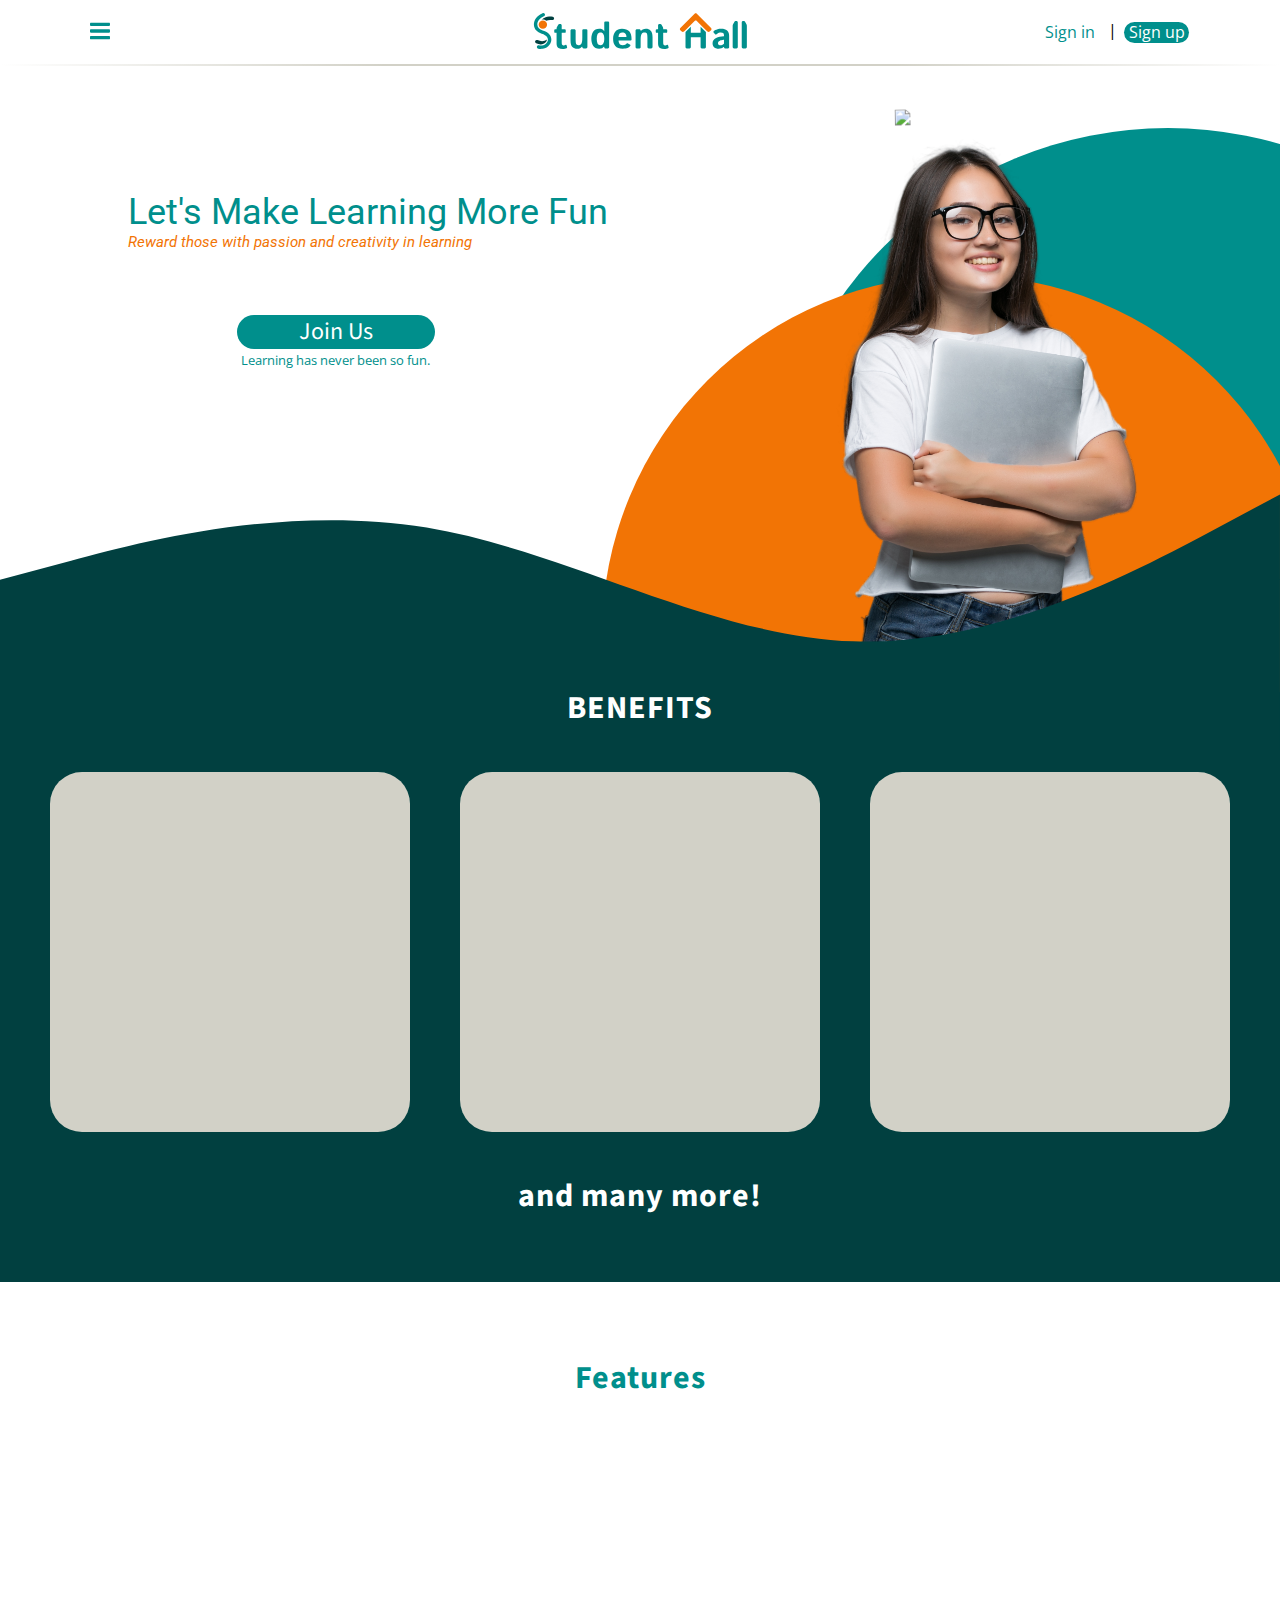
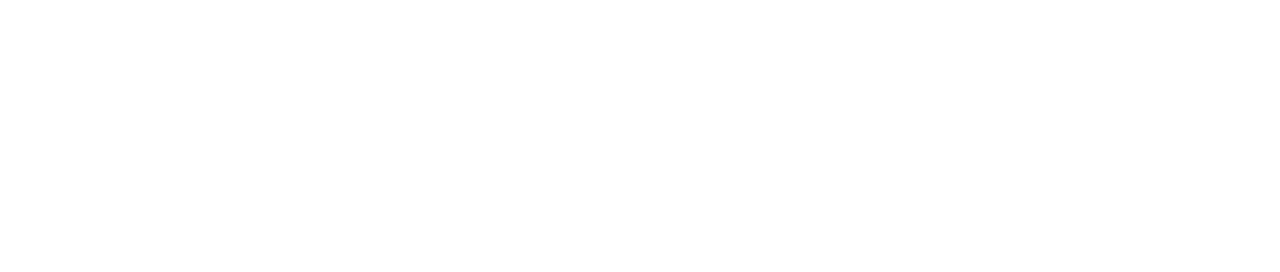
==== commit 6ead089e: "Update on Landing page" ====
--- a/index.html
+++ b/index.html
@@ -80,7 +80,9 @@
                         <p class="txt-2 pos-relat element-secondary">Reward those with passion and creativity in learning</p>
                     </div>
                     <div class="join">
-                        <span class="join-btn">Join Us</span>
+                        <a href="HTML/Sign up.html">
+                            <span class="join-btn">Join Us</span>
+                        </a>
                         <p class="join-slogan">Learning has never been so fun.</p>
                     </div>
                     <div id="ellipse-1"></div>
--- a/CSS/Index.css
+++ b/CSS/Index.css
@@ -278,7 +278,7 @@
 
 .join{
     width: 479px;
-    margin-top: -4.6rem;
+    margin-top: -3.6rem;
     margin-left: 6rem;
     display: flex;
     flex-direction: column;
@@ -297,10 +297,14 @@
     justify-content: center;
 }
 
+.join-btn:hover{
+    background-color: #f27405;
+}
+
 .join-slogan{
     font-size: 13px;
     color: var(--element-primary);
-    margin-top: 2px;
+    margin-top: 5px;
 }
 
 /* ///////////////////////CODE//////////////////////// */
@@ -345,7 +349,7 @@
 
 .img-1{
     position: relative;
-    right: 8rem;
+    right: 9rem;
     top: 2.9rem;
     z-index: -1;
 }
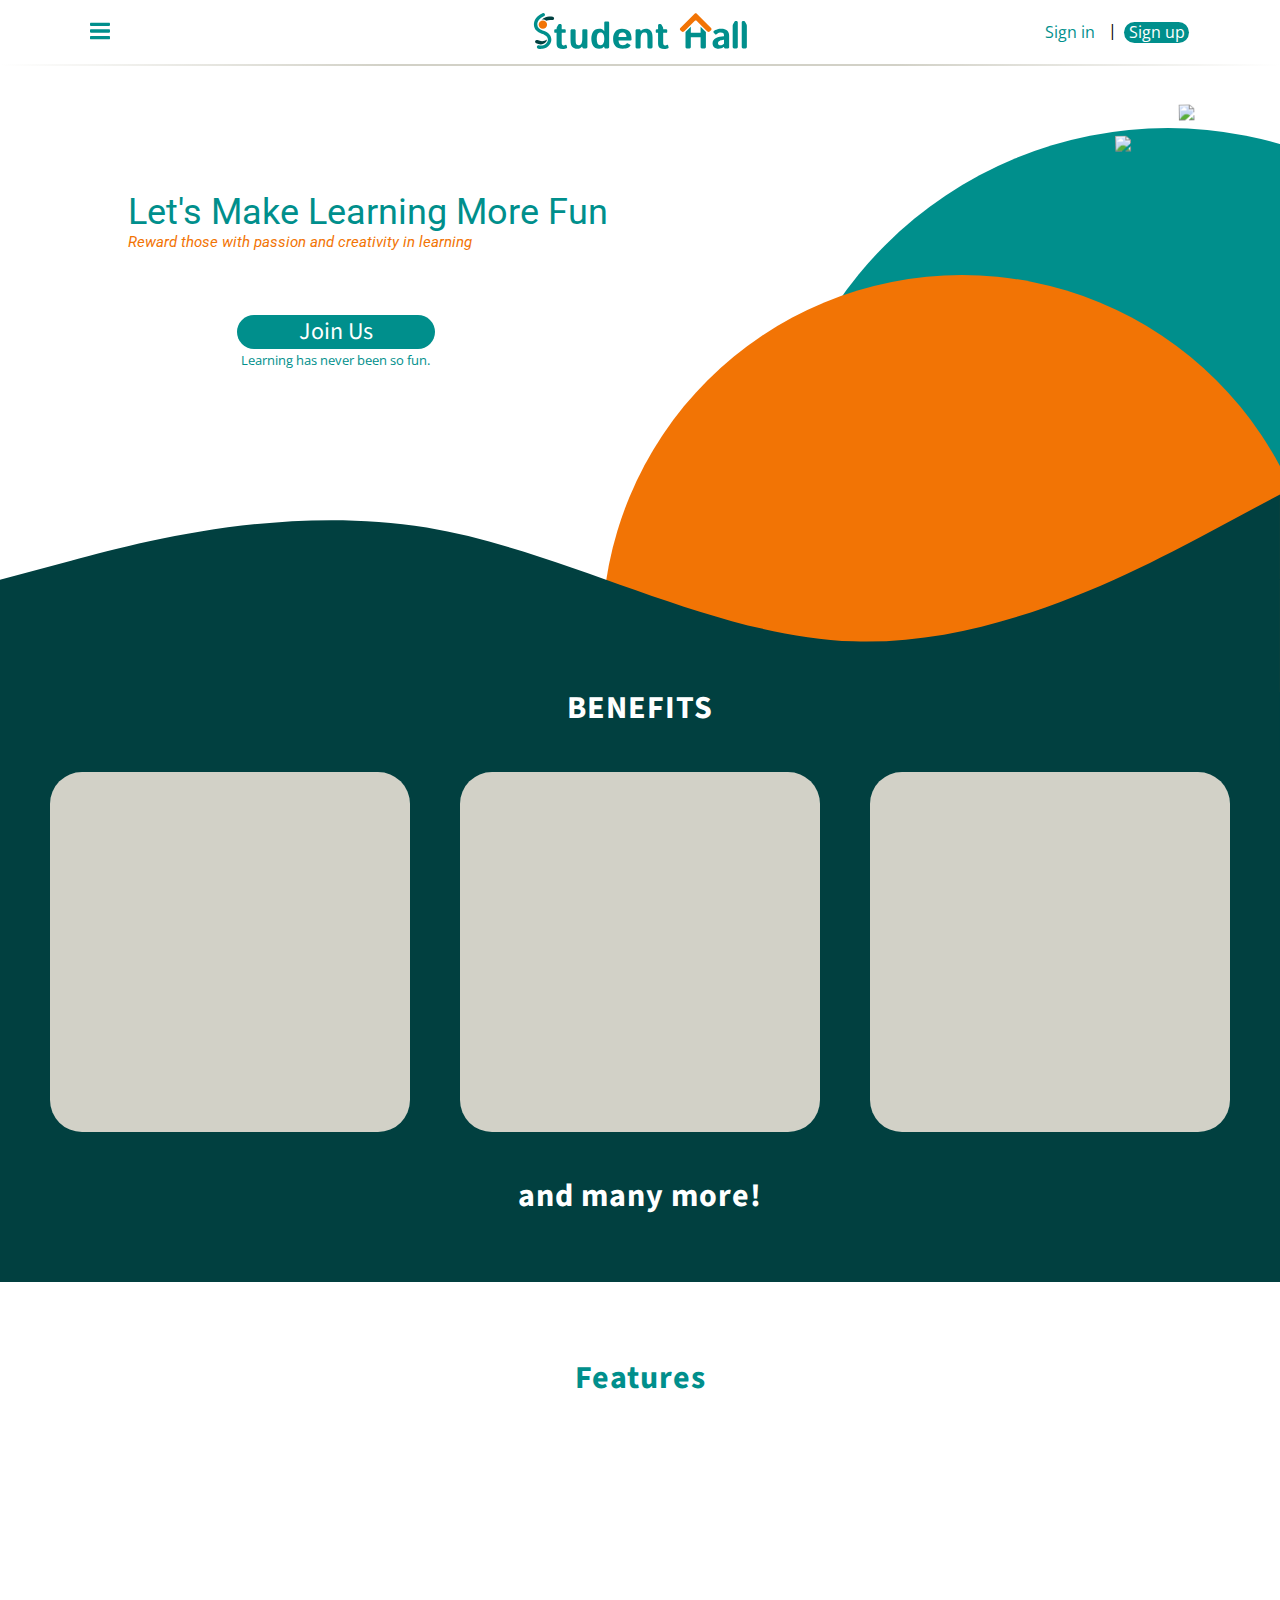
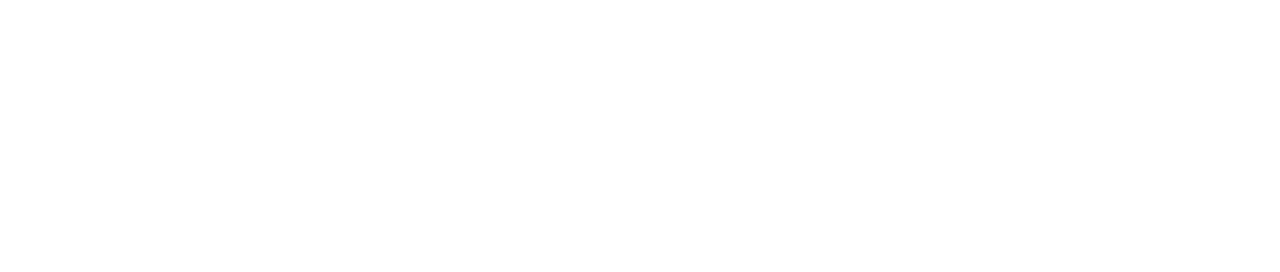
==== commit 397fa476: "Change Hero Image Format" ====
--- a/index.html
+++ b/index.html
@@ -43,7 +43,7 @@
                         </div>
                     </div>
                     <div class=" item-2 self-center element-primary img-logo">
-                    <a href="index.html">
+                    <a href="index.html" target="_self">
                         <svg xmlns="http://www.w3.org/2000/svg" viewBox="0 0 1823.95 305.75" class="fill-primary" height="36">
                             <path class="cls-3" d="m285.16,273.96c-1.14-4.03-3.52-5.22-7.13-3.57-2.28,1.04-5.43,2.09-9.46,3.18-4.03,1.08-7.65,1.63-10.86,1.63-6.31,0-10.21-2.3-11.71-6.9-1.5-4.6-2.25-12.17-2.25-22.72v-74.83c0-1.16.94-2.1,2.1-2.1h23.03c6.1,0,9.15-2.58,9.15-7.75v-15.51c0-5.17-3.05-7.75-9.15-7.75h-23.03c-1.16,0-2.1-.94-2.1-2.1v-31.48c0-6.3-5.11-11.4-11.4-11.4h-8.76c-3.1,0-5.79,1.97-8.06,5.89l-11.94,20.94c-2.17,3.83-3.26,8.06-3.26,12.72v3.33c0,1.16-.94,2.1-2.1,2.1h-8.45c-6.1,0-9.15,2.59-9.15,7.75v15.51c0,5.17,3.05,7.75,9.15,7.75h8.45c1.16,0,2.1.94,2.1,2.1v88.01c0,19.02,5.22,31.59,15.66,37.69,10.44,6.1,23.05,9.15,37.84,9.15,6,0,11.97-.65,17.91-1.94,5.94-1.29,10.62-2.71,14.04-4.27,3.62-1.65,4.96-4.24,4.03-7.75l-4.65-17.68Z"/>
                             <path class="cls-3" d="m452.72,137.64h-24.63c-6.16,0-9.24,3.1-9.24,9.31v61.1c0,26.57-2.77,44.07-8.3,52.5-5.53,8.43-13.62,12.64-24.27,12.64-9.93,0-16.44-2.95-19.54-8.84-3.1-5.89-4.65-20.11-4.65-42.65v-72.65c0-6.3-5.11-11.4-11.4-11.4h-20.62c-6.3,0-11.4,5.11-11.4,11.4v83.82c0,26.88,5.27,45.39,15.82,55.52,10.55,10.13,23.73,15.2,39.55,15.2,10.17,0,18.98-1.53,26.42-4.58,5.63-2.3,10.51-6.07,14.64-11.31,1.24-1.57,3.76-.73,3.76,1.27v.11c0,6.3,5.1,11.4,11.4,11.4h20.31c6.3,0,11.4-5.1,11.4-11.4v-142.13c0-6.2-3.08-9.31-9.24-9.31Z"/>
@@ -68,9 +68,9 @@
                     </a>
                     </div>
                     <div class="item-3 self-center flex">
-                        <a href="HTML/Sign in.html"><div class="signin pos-relat element-primary">Sign in</div></a>
+                        <a href="HTML/Sign-in.html" target="_self"><div class="signin pos-relat element-primary">Sign in</div></a>
                         <span>|</span>
-                        <a href="HTML/Sign up.html"><div class="signup flex-center-all pos-relat element-primary">Sign up</div></a>
+                        <a href="HTML/Sign-up.html" target="_self"><div class="signup flex-center-all pos-relat element-primary">Sign up</div></a>
                     </div>
                 </div>
                 <div class="nav-border"></div>
@@ -80,7 +80,7 @@
                         <p class="txt-2 pos-relat element-secondary">Reward those with passion and creativity in learning</p>
                     </div>
                     <div class="join">
-                        <a href="HTML/Sign up.html">
+                        <a href="HTML/Sign-up.html" target="_self">
                             <span class="join-btn">Join Us</span>
                         </a>
                         <p class="join-slogan">Learning has never been so fun.</p>
@@ -88,8 +88,8 @@
                     <div id="ellipse-1"></div>
                     <div id="ellipse-2"></div>
                     <div class="hero-img">
-                        <img class="img-2" src="Bin/SVG/Student 2.svg" height="660">
-                        <img class="img-1" src="Bin/SVG/Student 1.svg" height="580">
+                        <img class="img-2" src="Bin/SVG/Student-2.png" height="660">
+                        <img class="img-1" src="Bin/SVG/Student-1.png" height="580">
                     </div>
                 </section>
                 <article>
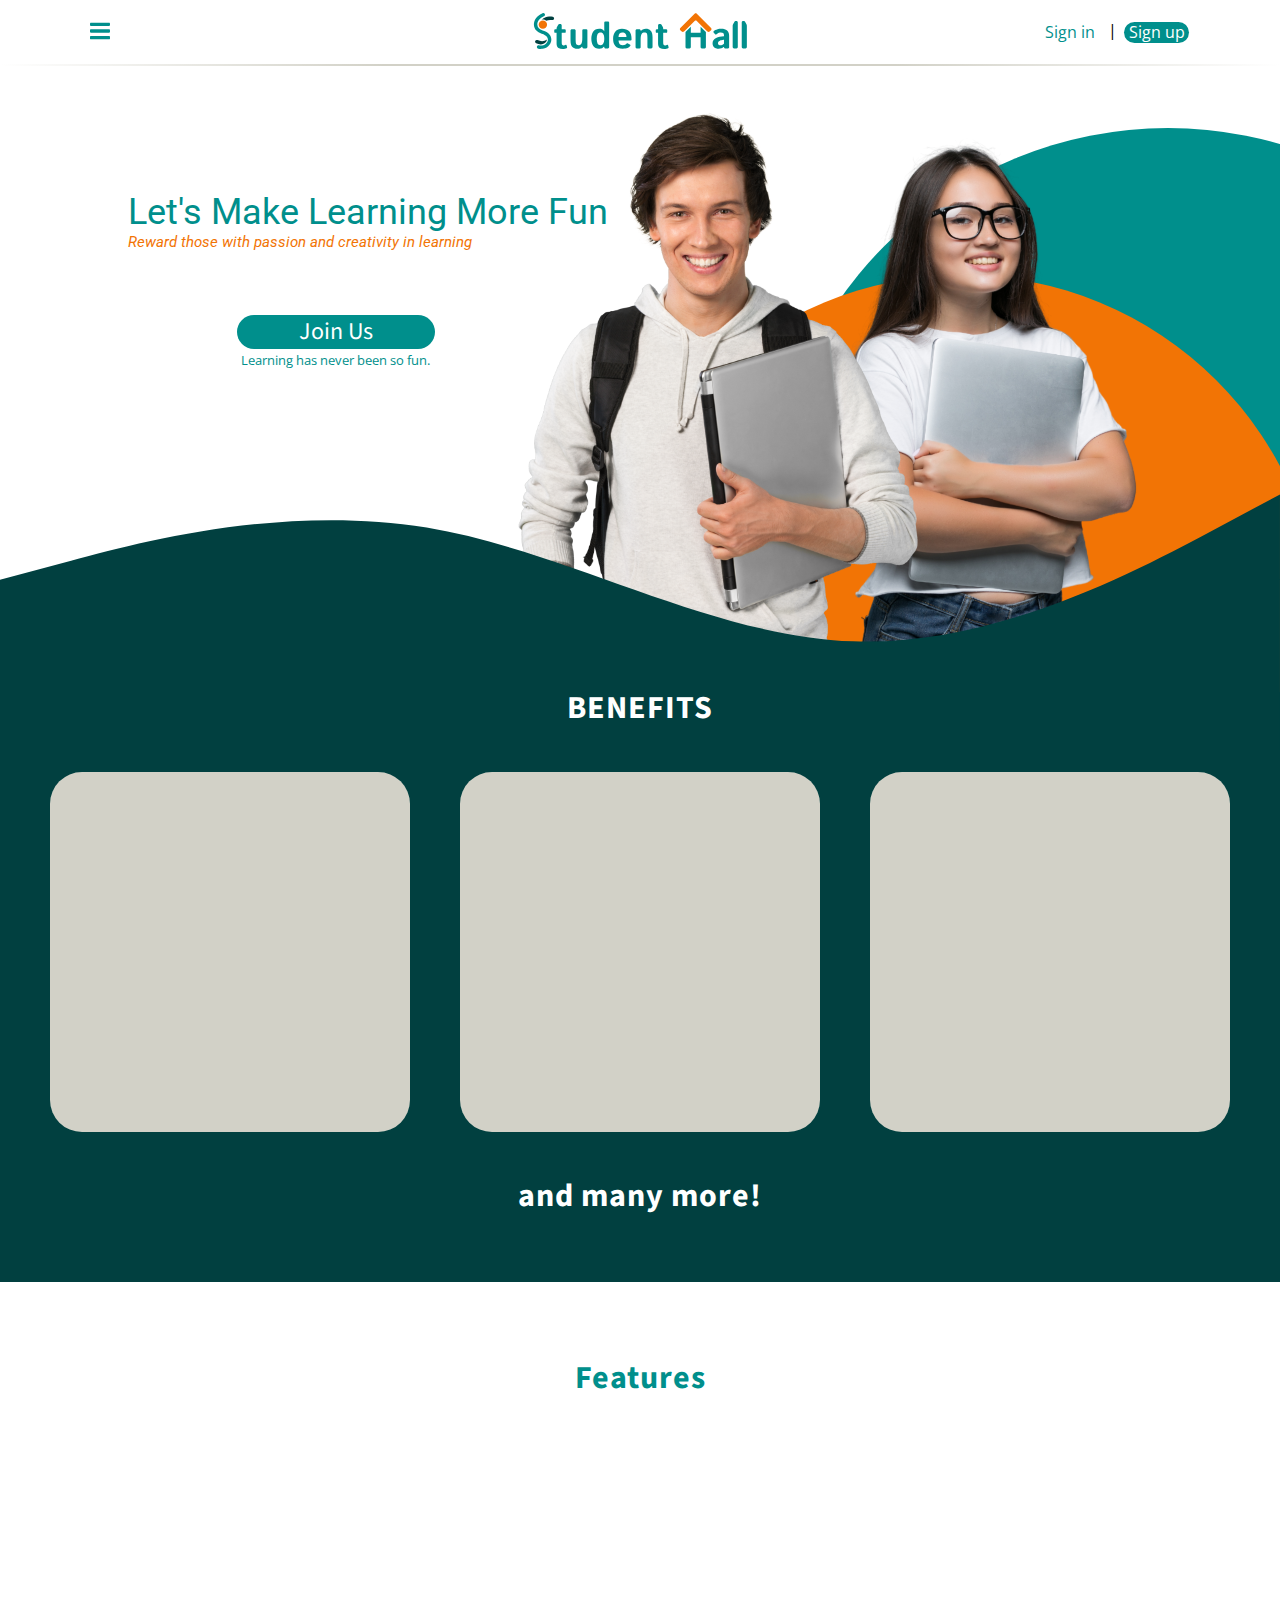
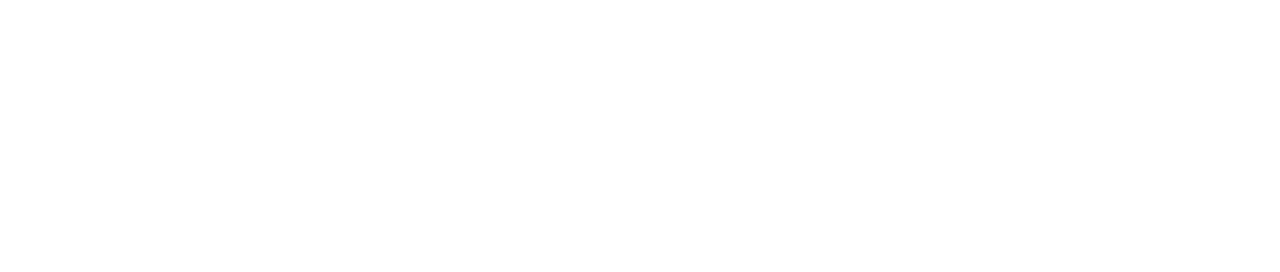
==== commit 7b2541af: "Fixed Hero Image PNG not showing in Github Page" ====
--- a/index.html
+++ b/index.html
@@ -88,8 +88,8 @@
                     <div id="ellipse-1"></div>
                     <div id="ellipse-2"></div>
                     <div class="hero-img">
-                        <img class="img-2" src="Bin/SVG/Student-2.png" height="660">
-                        <img class="img-1" src="Bin/SVG/Student-1.png" height="580">
+                        <img class="img-2" src="./Bin/PNG/Student-2.png" height="660">
+                        <img class="img-1" src="./Bin/PNG/Student-1.png" height="580">
                     </div>
                 </section>
                 <article>
